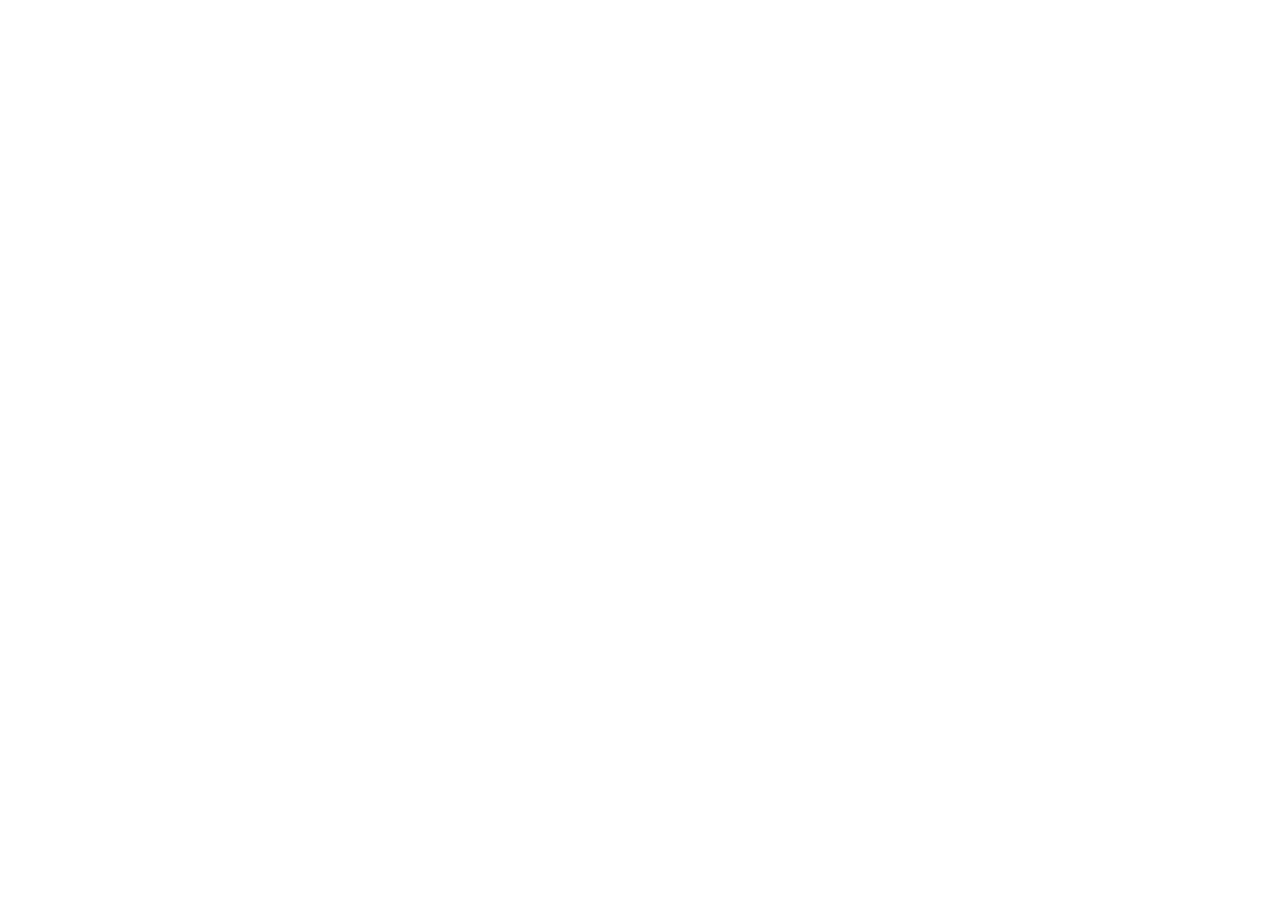
==== index.html @ 089d3513 "Updates" ====
<!doctype html>
<html lang="en">
  <head>
    <meta charset="UTF-8" />
    <link rel="icon" type="image/svg+xml" href="/vite.svg" />
    <meta name="viewport" content="width=device-width, initial-scale=1.0" />
    <title>static-site</title>
    <script type="module" crossorigin src="./js/index.js"></script>
    <link rel="stylesheet" crossorigin href="./css/index.css">
  </head>
  <body>
    <div id="root"></div>
  </body>
</html>
---- css/index.css ----
@layer properties{@supports (((-webkit-hyphens:none)) and (not (margin-trim:inline))) or ((-moz-orient:inline) and (not (color:rgb(from red r g b)))){*,:before,:after,::backdrop{--tw-rotate-x:initial;--tw-rotate-y:initial;--tw-rotate-z:initial;--tw-skew-x:initial;--tw-skew-y:initial;--tw-space-y-reverse:0;--tw-space-x-reverse:0;--tw-border-style:solid;--tw-gradient-position:initial;--tw-gradient-from:#0000;--tw-gradient-via:#0000;--tw-gradient-to:#0000;--tw-gradient-stops:initial;--tw-gradient-via-stops:initial;--tw-gradient-from-position:0%;--tw-gradient-via-position:50%;--tw-gradient-to-position:100%;--tw-leading:initial;--tw-font-weight:initial;--tw-tracking:initial;--tw-shadow:0 0 #0000;--tw-shadow-color:initial;--tw-shadow-alpha:100%;--tw-inset-shadow:0 0 #0000;--tw-inset-shadow-color:initial;--tw-inset-shadow-alpha:100%;--tw-ring-color:initial;--tw-ring-shadow:0 0 #0000;--tw-inset-ring-color:initial;--tw-inset-ring-shadow:0 0 #0000;--tw-ring-inset:initial;--tw-ring-offset-width:0px;--tw-ring-offset-color:#fff;--tw-ring-offset-shadow:0 0 #0000;--tw-backdrop-blur:initial;--tw-backdrop-brightness:initial;--tw-backdrop-contrast:initial;--tw-backdrop-grayscale:initial;--tw-backdrop-hue-rotate:initial;--tw-backdrop-invert:initial;--tw-backdrop-opacity:initial;--tw-backdrop-saturate:initial;--tw-backdrop-sepia:initial;--tw-duration:initial;--tw-ease:initial;--tw-scale-x:1;--tw-scale-y:1;--tw-scale-z:1;--tw-translate-x:0;--tw-translate-y:0;--tw-translate-z:0}}}@layer theme{:root,:host{--font-sans:ui-sans-serif,system-ui,sans-serif,"Apple Color Emoji","Segoe UI Emoji","Segoe UI Symbol","Noto Color Emoji";--font-mono:ui-monospace,SFMono-Regular,Menlo,Monaco,Consolas,"Liberation Mono","Courier New",monospace;--color-blue-50:oklch(97% .014 254.604);--color-blue-100:oklch(93.2% .032 255.585);--color-blue-400:oklch(70.7% .165 254.624);--color-blue-500:oklch(62.3% .214 259.815);--color-blue-600:oklch(54.6% .245 262.881);--color-blue-700:oklch(48.8% .243 264.376);--color-blue-900:oklch(37.9% .146 265.522);--color-indigo-600:oklch(51.1% .262 276.966);--color-gray-50:oklch(98.5% .002 247.839);--color-gray-100:oklch(96.7% .003 264.542);--color-gray-200:oklch(92.8% .006 264.531);--color-gray-300:oklch(87.2% .01 258.338);--color-gray-400:oklch(70.7% .022 261.325);--color-gray-500:oklch(55.1% .027 264.364);--color-gray-600:oklch(44.6% .03 256.802);--color-gray-700:oklch(37.3% .034 259.733);--color-gray-800:oklch(27.8% .033 256.848);--color-gray-900:oklch(21% .034 264.665);--color-gray-950:oklch(13% .028 261.692);--color-black:#000;--color-white:#fff;--spacing:.25rem;--container-2xl:42rem;--container-3xl:48rem;--container-7xl:80rem;--text-xs:.75rem;--text-xs--line-height:calc(1/.75);--text-sm:.875rem;--text-sm--line-height:calc(1.25/.875);--text-base:1rem;--text-base--line-height: 1.5 ;--text-lg:1.125rem;--text-lg--line-height:calc(1.75/1.125);--text-xl:1.25rem;--text-xl--line-height:calc(1.75/1.25);--text-2xl:1.5rem;--text-2xl--line-height:calc(2/1.5);--text-3xl:1.875rem;--text-3xl--line-height: 1.2 ;--text-4xl:2.25rem;--text-4xl--line-height:calc(2.5/2.25);--text-5xl:3rem;--text-5xl--line-height:1;--text-6xl:3.75rem;--text-6xl--line-height:1;--font-weight-medium:500;--font-weight-semibold:600;--font-weight-bold:700;--font-weight-extrabold:800;--tracking-tight:-.025em;--tracking-wider:.05em;--tracking-widest:.1em;--leading-relaxed:1.625;--radius-md:.375rem;--radius-lg:.5rem;--radius-xl:.75rem;--radius-2xl:1rem;--ease-in-out:cubic-bezier(.4,0,.2,1);--blur-md:12px;--default-transition-duration:.15s;--default-transition-timing-function:cubic-bezier(.4,0,.2,1);--default-font-family:var(--font-sans);--default-mono-font-family:var(--font-mono)}}@layer base{*,:after,:before,::backdrop{box-sizing:border-box;border:0 solid;margin:0;padding:0}::file-selector-button{box-sizing:border-box;border:0 solid;margin:0;padding:0}html,:host{-webkit-text-size-adjust:100%;tab-size:4;line-height:1.5;font-family:var(--default-font-family,ui-sans-serif,system-ui,sans-serif,"Apple Color Emoji","Segoe UI Emoji","Segoe UI Symbol","Noto Color Emoji");font-feature-settings:var(--default-font-feature-settings,normal);font-variation-settings:var(--default-font-variation-settings,normal);-webkit-tap-highlight-color:transparent}hr{height:0;color:inherit;border-top-width:1px}abbr:where([title]){-webkit-text-decoration:underline dotted;text-decoration:underline dotted}h1,h2,h3,h4,h5,h6{font-size:inherit;font-weight:inherit}a{color:inherit;-webkit-text-decoration:inherit;text-decoration:inherit}b,strong{font-weight:bolder}code,kbd,samp,pre{font-family:var(--default-mono-font-family,ui-monospace,SFMono-Regular,Menlo,Monaco,Consolas,"Liberation Mono","Courier New",monospace);font-feature-settings:var(--default-mono-font-feature-settings,normal);font-variation-settings:var(--default-mono-font-variation-settings,normal);font-size:1em}small{font-size:80%}sub,sup{vertical-align:baseline;font-size:75%;line-height:0;position:relative}sub{bottom:-.25em}sup{top:-.5em}table{text-indent:0;border-color:inherit;border-collapse:collapse}:-moz-focusring{outline:auto}progress{vertical-align:baseline}summary{display:list-item}ol,ul,menu{list-style:none}img,svg,video,canvas,audio,iframe,embed,object{vertical-align:middle;display:block}img,video{max-width:100%;height:auto}button,input,select,optgroup,textarea{font:inherit;font-feature-settings:inherit;font-variation-settings:inherit;letter-spacing:inherit;color:inherit;opacity:1;background-color:#0000;border-radius:0}::file-selector-button{font:inherit;font-feature-settings:inherit;font-variation-settings:inherit;letter-spacing:inherit;color:inherit;opacity:1;background-color:#0000;border-radius:0}:where(select:is([multiple],[size])) optgroup{font-weight:bolder}:where(select:is([multiple],[size])) optgroup option{padding-inline-start:20px}::file-selector-button{margin-inline-end:4px}::placeholder{opacity:1}@supports (not ((-webkit-appearance:-apple-pay-button))) or (contain-intrinsic-size:1px){::placeholder{color:currentColor}@supports (color:color-mix(in lab,red,red)){::placeholder{color:color-mix(in oklab,currentcolor 50%,transparent)}}}textarea{resize:vertical}::-webkit-search-decoration{-webkit-appearance:none}::-webkit-date-and-time-value{min-height:1lh;text-align:inherit}::-webkit-datetime-edit{display:inline-flex}::-webkit-datetime-edit-fields-wrapper{padding:0}::-webkit-datetime-edit{padding-block:0}::-webkit-datetime-edit-year-field{padding-block:0}::-webkit-datetime-edit-month-field{padding-block:0}::-webkit-datetime-edit-day-field{padding-block:0}::-webkit-datetime-edit-hour-field{padding-block:0}::-webkit-datetime-edit-minute-field{padding-block:0}::-webkit-datetime-edit-second-field{padding-block:0}::-webkit-datetime-edit-millisecond-field{padding-block:0}::-webkit-datetime-edit-meridiem-field{padding-block:0}::-webkit-calendar-picker-indicator{line-height:1}:-moz-ui-invalid{box-shadow:none}button,input:where([type=button],[type=reset],[type=submit]){appearance:button}::file-selector-button{appearance:button}::-webkit-inner-spin-button{height:auto}::-webkit-outer-spin-button{height:auto}[hidden]:where(:not([hidden=until-found])){display:none!important}html{transition:background-color .3s,color .3s}body{background-color:var(--color-gray-50);color:var(--color-gray-900)}body:where(.dark,.dark *){background-color:var(--color-gray-900);color:var(--color-gray-100)}}@layer components;@layer utilities{.visible{visibility:visible}.absolute{position:absolute}.fixed{position:fixed}.relative{position:relative}.inset-0{inset:calc(var(--spacing)*0)}.top-2\.5{top:calc(var(--spacing)*2.5)}.right-0{right:calc(var(--spacing)*0)}.bottom-0{bottom:calc(var(--spacing)*0)}.left-0{left:calc(var(--spacing)*0)}.left-3{left:calc(var(--spacing)*3)}.z-40{z-index:40}.z-50{z-index:50}.col-span-1{grid-column:span 1/span 1}.container{width:100%}@media(min-width:40rem){.container{max-width:40rem}}@media(min-width:48rem){.container{max-width:48rem}}@media(min-width:64rem){.container{max-width:64rem}}@media(min-width:80rem){.container{max-width:80rem}}@media(min-width:96rem){.container{max-width:96rem}}.mx-auto{margin-inline:auto}.mt-1{margin-top:calc(var(--spacing)*1)}.mt-2{margin-top:calc(var(--spacing)*2)}.mt-4{margin-top:calc(var(--spacing)*4)}.mt-5{margin-top:calc(var(--spacing)*5)}.mt-8{margin-top:calc(var(--spacing)*8)}.mb-2{margin-bottom:calc(var(--spacing)*2)}.mb-3{margin-bottom:calc(var(--spacing)*3)}.mb-4{margin-bottom:calc(var(--spacing)*4)}.mb-6{margin-bottom:calc(var(--spacing)*6)}.mb-8{margin-bottom:calc(var(--spacing)*8)}.mb-16{margin-bottom:calc(var(--spacing)*16)}.block{display:block}.flex{display:flex}.grid{display:grid}.hidden{display:none}.h-0\.5{height:calc(var(--spacing)*.5)}.h-8{height:calc(var(--spacing)*8)}.h-12{height:calc(var(--spacing)*12)}.h-16{height:calc(var(--spacing)*16)}.h-56{height:calc(var(--spacing)*56)}.h-full{height:100%}.min-h-screen{min-height:100vh}.w-8{width:calc(var(--spacing)*8)}.w-12{width:calc(var(--spacing)*12)}.w-16{width:calc(var(--spacing)*16)}.w-40{width:calc(var(--spacing)*40)}.w-full{width:100%}.max-w-2xl{max-width:var(--container-2xl)}.max-w-3xl{max-width:var(--container-3xl)}.max-w-7xl{max-width:var(--container-7xl)}.flex-shrink-0{flex-shrink:0}.flex-grow{flex-grow:1}.origin-top-right{transform-origin:100% 0}.transform{transform:var(--tw-rotate-x,)var(--tw-rotate-y,)var(--tw-rotate-z,)var(--tw-skew-x,)var(--tw-skew-y,)}.cursor-pointer{cursor:pointer}.grid-cols-1{grid-template-columns:repeat(1,minmax(0,1fr))}.flex-col{flex-direction:column}.items-center{align-items:center}.items-end{align-items:flex-end}.items-start{align-items:flex-start}.justify-between{justify-content:space-between}.justify-center{justify-content:center}.gap-2{gap:calc(var(--spacing)*2)}.gap-3{gap:calc(var(--spacing)*3)}.gap-4{gap:calc(var(--spacing)*4)}.gap-8{gap:calc(var(--spacing)*8)}:where(.space-y-1>:not(:last-child)){--tw-space-y-reverse:0;margin-block-start:calc(calc(var(--spacing)*1)*var(--tw-space-y-reverse));margin-block-end:calc(calc(var(--spacing)*1)*calc(1 - var(--tw-space-y-reverse)))}:where(.space-y-3>:not(:last-child)){--tw-space-y-reverse:0;margin-block-start:calc(calc(var(--spacing)*3)*var(--tw-space-y-reverse));margin-block-end:calc(calc(var(--spacing)*3)*calc(1 - var(--tw-space-y-reverse)))}:where(.space-y-6>:not(:last-child)){--tw-space-y-reverse:0;margin-block-start:calc(calc(var(--spacing)*6)*var(--tw-space-y-reverse));margin-block-end:calc(calc(var(--spacing)*6)*calc(1 - var(--tw-space-y-reverse)))}:where(.space-x-1>:not(:last-child)){--tw-space-x-reverse:0;margin-inline-start:calc(calc(var(--spacing)*1)*var(--tw-space-x-reverse));margin-inline-end:calc(calc(var(--spacing)*1)*calc(1 - var(--tw-space-x-reverse)))}:where(.space-x-4>:not(:last-child)){--tw-space-x-reverse:0;margin-inline-start:calc(calc(var(--spacing)*4)*var(--tw-space-x-reverse));margin-inline-end:calc(calc(var(--spacing)*4)*calc(1 - var(--tw-space-x-reverse)))}:where(.space-x-6>:not(:last-child)){--tw-space-x-reverse:0;margin-inline-start:calc(calc(var(--spacing)*6)*var(--tw-space-x-reverse));margin-inline-end:calc(calc(var(--spacing)*6)*calc(1 - var(--tw-space-x-reverse)))}.overflow-hidden{overflow:hidden}.rounded-2xl{border-radius:var(--radius-2xl)}.rounded-full{border-radius:3.40282e38px}.rounded-lg{border-radius:var(--radius-lg)}.rounded-md{border-radius:var(--radius-md)}.rounded-xl{border-radius:var(--radius-xl)}.border{border-style:var(--tw-border-style);border-width:1px}.border-t{border-top-style:var(--tw-border-style);border-top-width:1px}.border-b{border-bottom-style:var(--tw-border-style);border-bottom-width:1px}.border-gray-100{border-color:var(--color-gray-100)}.border-gray-200{border-color:var(--color-gray-200)}.border-gray-300{border-color:var(--color-gray-300)}.border-transparent{border-color:#0000}.bg-blue-50{background-color:var(--color-blue-50)}.bg-blue-100{background-color:var(--color-blue-100)}.bg-blue-600{background-color:var(--color-blue-600)}.bg-gray-50{background-color:var(--color-gray-50)}.bg-gray-100{background-color:var(--color-gray-100)}.bg-gray-200{background-color:var(--color-gray-200)}.bg-white{background-color:var(--color-white)}.bg-white\/80{background-color:#fffc}@supports (color:color-mix(in lab,red,red)){.bg-white\/80{background-color:color-mix(in oklab,var(--color-white)80%,transparent)}}.bg-gradient-to-br{--tw-gradient-position:to bottom right in oklab;background-image:linear-gradient(var(--tw-gradient-stops))}.bg-gradient-to-t{--tw-gradient-position:to top in oklab;background-image:linear-gradient(var(--tw-gradient-stops))}.from-black\/60{--tw-gradient-from:#0009}@supports (color:color-mix(in lab,red,red)){.from-black\/60{--tw-gradient-from:color-mix(in oklab,var(--color-black)60%,transparent)}}.from-black\/60{--tw-gradient-stops:var(--tw-gradient-via-stops,var(--tw-gradient-position),var(--tw-gradient-from)var(--tw-gradient-from-position),var(--tw-gradient-to)var(--tw-gradient-to-position))}.from-blue-600{--tw-gradient-from:var(--color-blue-600);--tw-gradient-stops:var(--tw-gradient-via-stops,var(--tw-gradient-position),var(--tw-gradient-from)var(--tw-gradient-from-position),var(--tw-gradient-to)var(--tw-gradient-to-position))}.to-indigo-600{--tw-gradient-to:var(--color-indigo-600);--tw-gradient-stops:var(--tw-gradient-via-stops,var(--tw-gradient-position),var(--tw-gradient-from)var(--tw-gradient-from-position),var(--tw-gradient-to)var(--tw-gradient-to-position))}.to-transparent{--tw-gradient-to:transparent;--tw-gradient-stops:var(--tw-gradient-via-stops,var(--tw-gradient-position),var(--tw-gradient-from)var(--tw-gradient-from-position),var(--tw-gradient-to)var(--tw-gradient-to-position))}.object-cover{object-fit:cover}.p-2{padding:calc(var(--spacing)*2)}.p-3{padding:calc(var(--spacing)*3)}.p-6{padding:calc(var(--spacing)*6)}.p-8{padding:calc(var(--spacing)*8)}.px-2{padding-inline:calc(var(--spacing)*2)}.px-3{padding-inline:calc(var(--spacing)*3)}.px-4{padding-inline:calc(var(--spacing)*4)}.px-8{padding-inline:calc(var(--spacing)*8)}.py-1{padding-block:calc(var(--spacing)*1)}.py-1\.5{padding-block:calc(var(--spacing)*1.5)}.py-2{padding-block:calc(var(--spacing)*2)}.py-2\.5{padding-block:calc(var(--spacing)*2.5)}.py-3{padding-block:calc(var(--spacing)*3)}.py-6{padding-block:calc(var(--spacing)*6)}.py-8{padding-block:calc(var(--spacing)*8)}.py-12{padding-block:calc(var(--spacing)*12)}.py-20{padding-block:calc(var(--spacing)*20)}.py-24{padding-block:calc(var(--spacing)*24)}.pt-2{padding-top:calc(var(--spacing)*2)}.pt-4{padding-top:calc(var(--spacing)*4)}.pt-8{padding-top:calc(var(--spacing)*8)}.pt-16{padding-top:calc(var(--spacing)*16)}.pr-4{padding-right:calc(var(--spacing)*4)}.pb-4{padding-bottom:calc(var(--spacing)*4)}.pl-9{padding-left:calc(var(--spacing)*9)}.pl-10{padding-left:calc(var(--spacing)*10)}.text-center{text-align:center}.font-sans{font-family:var(--font-sans)}.text-2xl{font-size:var(--text-2xl);line-height:var(--tw-leading,var(--text-2xl--line-height))}.text-3xl{font-size:var(--text-3xl);line-height:var(--tw-leading,var(--text-3xl--line-height))}.text-4xl{font-size:var(--text-4xl);line-height:var(--tw-leading,var(--text-4xl--line-height))}.text-base{font-size:var(--text-base);line-height:var(--tw-leading,var(--text-base--line-height))}.text-lg{font-size:var(--text-lg);line-height:var(--tw-leading,var(--text-lg--line-height))}.text-sm{font-size:var(--text-sm);line-height:var(--tw-leading,var(--text-sm--line-height))}.text-xl{font-size:var(--text-xl);line-height:var(--tw-leading,var(--text-xl--line-height))}.text-xs{font-size:var(--text-xs);line-height:var(--tw-leading,var(--text-xs--line-height))}.leading-relaxed{--tw-leading:var(--leading-relaxed);line-height:var(--leading-relaxed)}.font-bold{--tw-font-weight:var(--font-weight-bold);font-weight:var(--font-weight-bold)}.font-extrabold{--tw-font-weight:var(--font-weight-extrabold);font-weight:var(--font-weight-extrabold)}.font-medium{--tw-font-weight:var(--font-weight-medium);font-weight:var(--font-weight-medium)}.font-semibold{--tw-font-weight:var(--font-weight-semibold);font-weight:var(--font-weight-semibold)}.tracking-tight{--tw-tracking:var(--tracking-tight);letter-spacing:var(--tracking-tight)}.tracking-wider{--tw-tracking:var(--tracking-wider);letter-spacing:var(--tracking-wider)}.tracking-widest{--tw-tracking:var(--tracking-widest);letter-spacing:var(--tracking-widest)}.text-blue-100{color:var(--color-blue-100)}.text-blue-600{color:var(--color-blue-600)}.text-gray-400{color:var(--color-gray-400)}.text-gray-500{color:var(--color-gray-500)}.text-gray-600{color:var(--color-gray-600)}.text-gray-700{color:var(--color-gray-700)}.text-gray-800{color:var(--color-gray-800)}.text-gray-900{color:var(--color-gray-900)}.text-white{color:var(--color-white)}.uppercase{text-transform:uppercase}.placeholder-gray-500::placeholder{color:var(--color-gray-500)}.opacity-0{opacity:0}.shadow-lg{--tw-shadow:0 10px 15px -3px var(--tw-shadow-color,#0000001a),0 4px 6px -4px var(--tw-shadow-color,#0000001a);box-shadow:var(--tw-inset-shadow),var(--tw-inset-ring-shadow),var(--tw-ring-offset-shadow),var(--tw-ring-shadow),var(--tw-shadow)}.shadow-md{--tw-shadow:0 4px 6px -1px var(--tw-shadow-color,#0000001a),0 2px 4px -2px var(--tw-shadow-color,#0000001a);box-shadow:var(--tw-inset-shadow),var(--tw-inset-ring-shadow),var(--tw-ring-offset-shadow),var(--tw-ring-shadow),var(--tw-shadow)}.shadow-sm{--tw-shadow:0 1px 3px 0 var(--tw-shadow-color,#0000001a),0 1px 2px -1px var(--tw-shadow-color,#0000001a);box-shadow:var(--tw-inset-shadow),var(--tw-inset-ring-shadow),var(--tw-ring-offset-shadow),var(--tw-ring-shadow),var(--tw-shadow)}.shadow-xl{--tw-shadow:0 20px 25px -5px var(--tw-shadow-color,#0000001a),0 8px 10px -6px var(--tw-shadow-color,#0000001a);box-shadow:var(--tw-inset-shadow),var(--tw-inset-ring-shadow),var(--tw-ring-offset-shadow),var(--tw-ring-shadow),var(--tw-shadow)}.shadow-blue-500\/30{--tw-shadow-color:#3080ff4d}@supports (color:color-mix(in lab,red,red)){.shadow-blue-500\/30{--tw-shadow-color:color-mix(in oklab,color-mix(in oklab,var(--color-blue-500)30%,transparent)var(--tw-shadow-alpha),transparent)}}.ring-blue-500{--tw-ring-color:var(--color-blue-500)}.ring-offset-2{--tw-ring-offset-width:2px;--tw-ring-offset-shadow:var(--tw-ring-inset,)0 0 0 var(--tw-ring-offset-width)var(--tw-ring-offset-color)}.backdrop-blur-md{--tw-backdrop-blur:blur(var(--blur-md));-webkit-backdrop-filter:var(--tw-backdrop-blur,)var(--tw-backdrop-brightness,)var(--tw-backdrop-contrast,)var(--tw-backdrop-grayscale,)var(--tw-backdrop-hue-rotate,)var(--tw-backdrop-invert,)var(--tw-backdrop-opacity,)var(--tw-backdrop-saturate,)var(--tw-backdrop-sepia,);backdrop-filter:var(--tw-backdrop-blur,)var(--tw-backdrop-brightness,)var(--tw-backdrop-contrast,)var(--tw-backdrop-grayscale,)var(--tw-backdrop-hue-rotate,)var(--tw-backdrop-invert,)var(--tw-backdrop-opacity,)var(--tw-backdrop-saturate,)var(--tw-backdrop-sepia,)}.transition{transition-property:color,background-color,border-color,outline-color,text-decoration-color,fill,stroke,--tw-gradient-from,--tw-gradient-via,--tw-gradient-to,opacity,box-shadow,transform,translate,scale,rotate,filter,-webkit-backdrop-filter,backdrop-filter,display,content-visibility,overlay,pointer-events;transition-timing-function:var(--tw-ease,var(--default-transition-timing-function));transition-duration:var(--tw-duration,var(--default-transition-duration))}.transition-all{transition-property:all;transition-timing-function:var(--tw-ease,var(--default-transition-timing-function));transition-duration:var(--tw-duration,var(--default-transition-duration))}.transition-colors{transition-property:color,background-color,border-color,outline-color,text-decoration-color,fill,stroke,--tw-gradient-from,--tw-gradient-via,--tw-gradient-to;transition-timing-function:var(--tw-ease,var(--default-transition-timing-function));transition-duration:var(--tw-duration,var(--default-transition-duration))}.transition-opacity{transition-property:opacity;transition-timing-function:var(--tw-ease,var(--default-transition-timing-function));transition-duration:var(--tw-duration,var(--default-transition-duration))}.transition-transform{transition-property:transform,translate,scale,rotate;transition-timing-function:var(--tw-ease,var(--default-transition-timing-function));transition-duration:var(--tw-duration,var(--default-transition-duration))}.duration-300{--tw-duration:.3s;transition-duration:.3s}.duration-700{--tw-duration:.7s;transition-duration:.7s}.ease-in-out{--tw-ease:var(--ease-in-out);transition-timing-function:var(--ease-in-out)}.outline-none{--tw-outline-style:none;outline-style:none}.group-focus-within\:text-blue-500:is(:where(.group):focus-within *){color:var(--color-blue-500)}@media(hover:hover){.group-hover\:scale-110:is(:where(.group):hover *){--tw-scale-x:110%;--tw-scale-y:110%;--tw-scale-z:110%;scale:var(--tw-scale-x)var(--tw-scale-y)}.group-hover\:text-blue-600:is(:where(.group):hover *){color:var(--color-blue-600)}.group-hover\:opacity-100:is(:where(.group):hover *){opacity:1}.group-hover\:shadow-blue-500\/20:is(:where(.group):hover *){--tw-shadow-color:#3080ff33}@supports (color:color-mix(in lab,red,red)){.group-hover\:shadow-blue-500\/20:is(:where(.group):hover *){--tw-shadow-color:color-mix(in oklab,color-mix(in oklab,var(--color-blue-500)20%,transparent)var(--tw-shadow-alpha),transparent)}}.hover\:-translate-y-1:hover{--tw-translate-y:calc(var(--spacing)*-1);translate:var(--tw-translate-x)var(--tw-translate-y)}.hover\:bg-blue-700:hover{background-color:var(--color-blue-700)}.hover\:bg-gray-50:hover{background-color:var(--color-gray-50)}.hover\:bg-gray-100:hover{background-color:var(--color-gray-100)}.hover\:text-blue-600:hover{color:var(--color-blue-600)}.hover\:shadow-2xl:hover{--tw-shadow:0 25px 50px -12px var(--tw-shadow-color,#00000040);box-shadow:var(--tw-inset-shadow),var(--tw-inset-ring-shadow),var(--tw-ring-offset-shadow),var(--tw-ring-shadow),var(--tw-shadow)}.hover\:shadow-md:hover{--tw-shadow:0 4px 6px -1px var(--tw-shadow-color,#0000001a),0 2px 4px -2px var(--tw-shadow-color,#0000001a);box-shadow:var(--tw-inset-shadow),var(--tw-inset-ring-shadow),var(--tw-ring-offset-shadow),var(--tw-ring-shadow),var(--tw-shadow)}.hover\:shadow-xl:hover{--tw-shadow:0 20px 25px -5px var(--tw-shadow-color,#0000001a),0 8px 10px -6px var(--tw-shadow-color,#0000001a);box-shadow:var(--tw-inset-shadow),var(--tw-inset-ring-shadow),var(--tw-ring-offset-shadow),var(--tw-ring-shadow),var(--tw-shadow)}.hover\:shadow-blue-500\/10:hover{--tw-shadow-color:#3080ff1a}@supports (color:color-mix(in lab,red,red)){.hover\:shadow-blue-500\/10:hover{--tw-shadow-color:color-mix(in oklab,color-mix(in oklab,var(--color-blue-500)10%,transparent)var(--tw-shadow-alpha),transparent)}}}.focus\:w-60:focus{width:calc(var(--spacing)*60)}.focus\:border-blue-500:focus{border-color:var(--color-blue-500)}.focus\:border-blue-500\/50:focus{border-color:#3080ff80}@supports (color:color-mix(in lab,red,red)){.focus\:border-blue-500\/50:focus{border-color:color-mix(in oklab,var(--color-blue-500)50%,transparent)}}.focus\:ring-2:focus{--tw-ring-shadow:var(--tw-ring-inset,)0 0 0 calc(2px + var(--tw-ring-offset-width))var(--tw-ring-color,currentcolor);box-shadow:var(--tw-inset-shadow),var(--tw-inset-ring-shadow),var(--tw-ring-offset-shadow),var(--tw-ring-shadow),var(--tw-shadow)}.focus\:ring-blue-500:focus{--tw-ring-color:var(--color-blue-500)}.focus\:ring-offset-2:focus{--tw-ring-offset-width:2px;--tw-ring-offset-shadow:var(--tw-ring-inset,)0 0 0 var(--tw-ring-offset-width)var(--tw-ring-offset-color)}.focus\:outline-none:focus{--tw-outline-style:none;outline-style:none}@media(min-width:40rem){.sm\:px-6{padding-inline:calc(var(--spacing)*6)}.sm\:text-5xl{font-size:var(--text-5xl);line-height:var(--tw-leading,var(--text-5xl--line-height))}.sm\:text-sm{font-size:var(--text-sm);line-height:var(--tw-leading,var(--text-sm--line-height))}.sm\:tracking-tight{--tw-tracking:var(--tracking-tight);letter-spacing:var(--tracking-tight)}}@media(min-width:48rem){.md\:col-span-1{grid-column:span 1/span 1}.md\:mt-0{margin-top:calc(var(--spacing)*0)}.md\:block{display:block}.md\:flex{display:flex}.md\:hidden{display:none}.md\:grid-cols-2{grid-template-columns:repeat(2,minmax(0,1fr))}.md\:grid-cols-3{grid-template-columns:repeat(3,minmax(0,1fr))}.md\:grid-cols-4{grid-template-columns:repeat(4,minmax(0,1fr))}.md\:flex-row{flex-direction:row}.md\:py-4{padding-block:calc(var(--spacing)*4)}.md\:text-left{text-align:left}.md\:text-4xl{font-size:var(--text-4xl);line-height:var(--tw-leading,var(--text-4xl--line-height))}.md\:text-5xl{font-size:var(--text-5xl);line-height:var(--tw-leading,var(--text-5xl--line-height))}.md\:text-lg{font-size:var(--text-lg);line-height:var(--tw-leading,var(--text-lg--line-height))}}@media(min-width:64rem){.lg\:grid-cols-3{grid-template-columns:repeat(3,minmax(0,1fr))}.lg\:px-8{padding-inline:calc(var(--spacing)*8)}.lg\:text-6xl{font-size:var(--text-6xl);line-height:var(--tw-leading,var(--text-6xl--line-height))}}.dark\:border-gray-700:where(.dark,.dark *){border-color:var(--color-gray-700)}.dark\:border-gray-800:where(.dark,.dark *){border-color:var(--color-gray-800)}.dark\:bg-blue-400:where(.dark,.dark *){background-color:var(--color-blue-400)}.dark\:bg-blue-900\/10:where(.dark,.dark *){background-color:#1c398e1a}@supports (color:color-mix(in lab,red,red)){.dark\:bg-blue-900\/10:where(.dark,.dark *){background-color:color-mix(in oklab,var(--color-blue-900)10%,transparent)}}.dark\:bg-blue-900\/20:where(.dark,.dark *){background-color:#1c398e33}@supports (color:color-mix(in lab,red,red)){.dark\:bg-blue-900\/20:where(.dark,.dark *){background-color:color-mix(in oklab,var(--color-blue-900)20%,transparent)}}.dark\:bg-blue-900\/30:where(.dark,.dark *){background-color:#1c398e4d}@supports (color:color-mix(in lab,red,red)){.dark\:bg-blue-900\/30:where(.dark,.dark *){background-color:color-mix(in oklab,var(--color-blue-900)30%,transparent)}}.dark\:bg-gray-800:where(.dark,.dark *){background-color:var(--color-gray-800)}.dark\:bg-gray-900:where(.dark,.dark *){background-color:var(--color-gray-900)}.dark\:bg-gray-900\/80:where(.dark,.dark *){background-color:#101828cc}@supports (color:color-mix(in lab,red,red)){.dark\:bg-gray-900\/80:where(.dark,.dark *){background-color:color-mix(in oklab,var(--color-gray-900)80%,transparent)}}.dark\:bg-gray-950:where(.dark,.dark *){background-color:var(--color-gray-950)}.dark\:text-blue-400:where(.dark,.dark *){color:var(--color-blue-400)}.dark\:text-gray-200:where(.dark,.dark *){color:var(--color-gray-200)}.dark\:text-gray-300:where(.dark,.dark *){color:var(--color-gray-300)}.dark\:text-gray-400:where(.dark,.dark *){color:var(--color-gray-400)}.dark\:text-white:where(.dark,.dark *){color:var(--color-white)}@media(hover:hover){.dark\:group-hover\:text-blue-400:where(.dark,.dark *):is(:where(.group):hover *){color:var(--color-blue-400)}.dark\:hover\:bg-gray-700:where(.dark,.dark *):hover{background-color:var(--color-gray-700)}.dark\:hover\:bg-gray-800:where(.dark,.dark *):hover{background-color:var(--color-gray-800)}.dark\:hover\:text-blue-400:where(.dark,.dark *):hover{color:var(--color-blue-400)}}}::-webkit-scrollbar{width:8px}::-webkit-scrollbar-track{background-color:#0000}::-webkit-scrollbar-thumb{background-color:var(--color-gray-300);border-radius:3.40282e38px}::-webkit-scrollbar-thumb:hover{background-color:var(--color-gray-400)}@property --tw-rotate-x{syntax:"*";inherits:false}@property --tw-rotate-y{syntax:"*";inherits:false}@property --tw-rotate-z{syntax:"*";inherits:false}@property --tw-skew-x{syntax:"*";inherits:false}@property --tw-skew-y{syntax:"*";inherits:false}@property --tw-space-y-reverse{syntax:"*";inherits:false;initial-value:0}@property --tw-space-x-reverse{syntax:"*";inherits:false;initial-value:0}@property --tw-border-style{syntax:"*";inherits:false;initial-value:solid}@property --tw-gradient-position{syntax:"*";inherits:false}@property --tw-gradient-from{syntax:"<color>";inherits:false;initial-value:#0000}@property --tw-gradient-via{syntax:"<color>";inherits:false;initial-value:#0000}@property --tw-gradient-to{syntax:"<color>";inherits:false;initial-value:#0000}@property --tw-gradient-stops{syntax:"*";inherits:false}@property --tw-gradient-via-stops{syntax:"*";inherits:false}@property --tw-gradient-from-position{syntax:"<length-percentage>";inherits:false;initial-value:0%}@property --tw-gradient-via-position{syntax:"<length-percentage>";inherits:false;initial-value:50%}@property --tw-gradient-to-position{syntax:"<length-percentage>";inherits:false;initial-value:100%}@property --tw-leading{syntax:"*";inherits:false}@property --tw-font-weight{syntax:"*";inherits:false}@property --tw-tracking{syntax:"*";inherits:false}@property --tw-shadow{syntax:"*";inherits:false;initial-value:0 0 #0000}@property --tw-shadow-color{syntax:"*";inherits:false}@property --tw-shadow-alpha{syntax:"<percentage>";inherits:false;initial-value:100%}@property --tw-inset-shadow{syntax:"*";inherits:false;initial-value:0 0 #0000}@property --tw-inset-shadow-color{syntax:"*";inherits:false}@property --tw-inset-shadow-alpha{syntax:"<percentage>";inherits:false;initial-value:100%}@property --tw-ring-color{syntax:"*";inherits:false}@property --tw-ring-shadow{syntax:"*";inherits:false;initial-value:0 0 #0000}@property --tw-inset-ring-color{syntax:"*";inherits:false}@property --tw-inset-ring-shadow{syntax:"*";inherits:false;initial-value:0 0 #0000}@property --tw-ring-inset{syntax:"*";inherits:false}@property --tw-ring-offset-width{syntax:"<length>";inherits:false;initial-value:0}@property --tw-ring-offset-color{syntax:"*";inherits:false;initial-value:#fff}@property --tw-ring-offset-shadow{syntax:"*";inherits:false;initial-value:0 0 #0000}@property --tw-backdrop-blur{syntax:"*";inherits:false}@property --tw-backdrop-brightness{syntax:"*";inherits:false}@property --tw-backdrop-contrast{syntax:"*";inherits:false}@property --tw-backdrop-grayscale{syntax:"*";inherits:false}@property --tw-backdrop-hue-rotate{syntax:"*";inherits:false}@property --tw-backdrop-invert{syntax:"*";inherits:false}@property --tw-backdrop-opacity{syntax:"*";inherits:false}@property --tw-backdrop-saturate{syntax:"*";inherits:false}@property --tw-backdrop-sepia{syntax:"*";inherits:false}@property --tw-duration{syntax:"*";inherits:false}@property --tw-ease{syntax:"*";inherits:false}@property --tw-scale-x{syntax:"*";inherits:false;initial-value:1}@property --tw-scale-y{syntax:"*";inherits:false;initial-value:1}@property --tw-scale-z{syntax:"*";inherits:false;initial-value:1}@property --tw-translate-x{syntax:"*";inherits:false;initial-value:0}@property --tw-translate-y{syntax:"*";inherits:false;initial-value:0}@property --tw-translate-z{syntax:"*";inherits:false;initial-value:0}
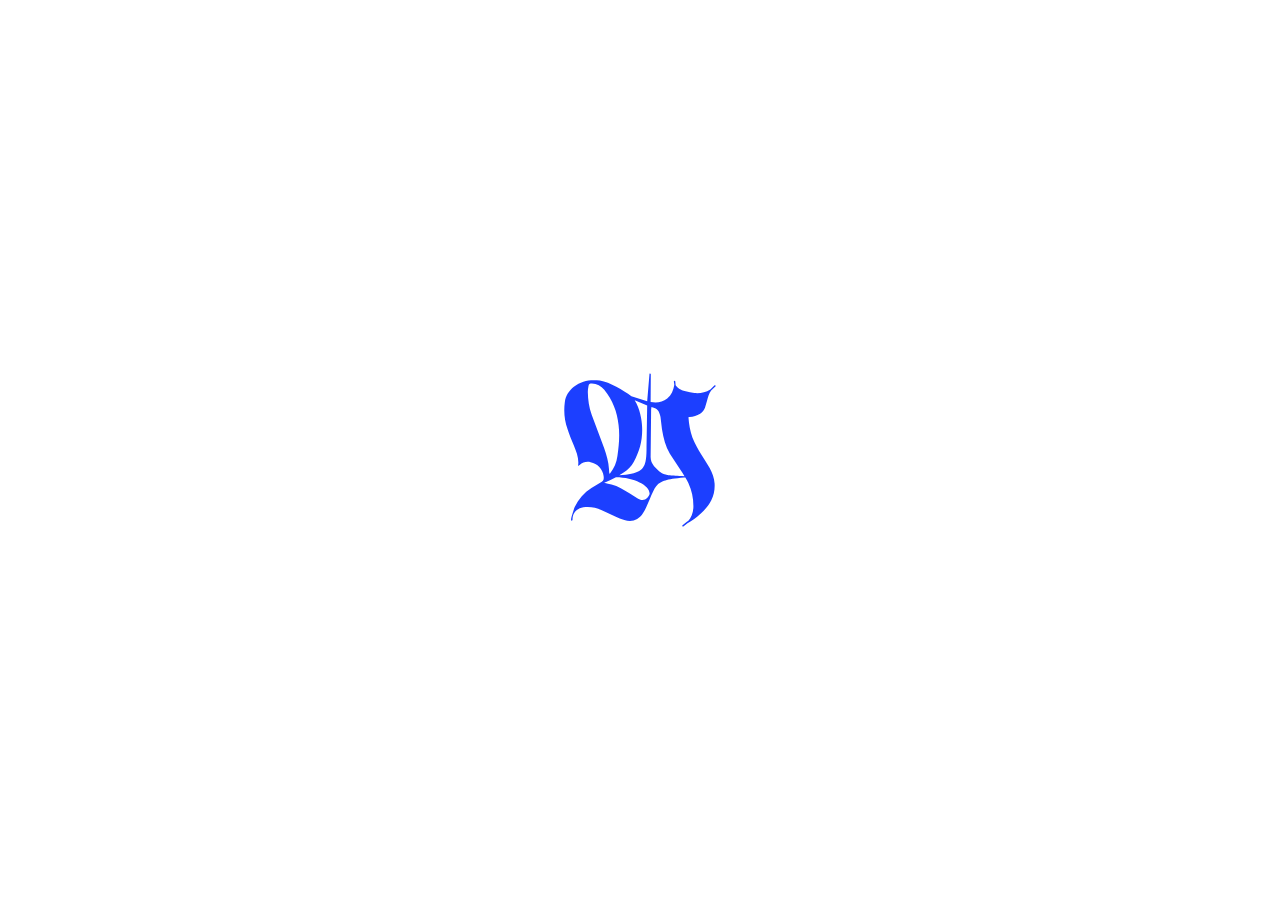
==== commit d0c883f7: "Updates" ====
--- a/index.html
+++ b/index.html
@@ -4,9 +4,10 @@
     <meta charset="UTF-8" />
     <link rel="icon" type="image/svg+xml" href="/vite.svg" />
     <meta name="viewport" content="width=device-width, initial-scale=1.0" />
-    <title>static-site</title>
-    <script type="module" crossorigin src="./js/index.js"></script>
-    <link rel="stylesheet" crossorigin href="./css/index.css">
+    <meta name="google-site-verification" content="IhEkeI7Ywbnp3tcOJZ4sjYHmaxYXmeWLbliZW62WO90" />
+    <title>Aminuddinadl</title>
+    <script type="module" crossorigin src="/js/index.js"></script>
+    <link rel="stylesheet" crossorigin href="/css/index.css">
   </head>
   <body>
     <div id="root"></div>
--- a/css/index.css
+++ b/css/index.css
@@ -1 +1 @@
-@layer properties{@supports (((-webkit-hyphens:none)) and (not (margin-trim:inline))) or ((-moz-orient:inline) and (not (color:rgb(from red r g b)))){*,:before,:after,::backdrop{--tw-rotate-x:initial;--tw-rotate-y:initial;--tw-rotate-z:initial;--tw-skew-x:initial;--tw-skew-y:initial;--tw-space-y-reverse:0;--tw-space-x-reverse:0;--tw-border-style:solid;--tw-gradient-position:initial;--tw-gradient-from:#0000;--tw-gradient-via:#0000;--tw-gradient-to:#0000;--tw-gradient-stops:initial;--tw-gradient-via-stops:initial;--tw-gradient-from-position:0%;--tw-gradient-via-position:50%;--tw-gradient-to-position:100%;--tw-leading:initial;--tw-font-weight:initial;--tw-tracking:initial;--tw-shadow:0 0 #0000;--tw-shadow-color:initial;--tw-shadow-alpha:100%;--tw-inset-shadow:0 0 #0000;--tw-inset-shadow-color:initial;--tw-inset-shadow-alpha:100%;--tw-ring-color:initial;--tw-ring-shadow:0 0 #0000;--tw-inset-ring-color:initial;--tw-inset-ring-shadow:0 0 #0000;--tw-ring-inset:initial;--tw-ring-offset-width:0px;--tw-ring-offset-color:#fff;--tw-ring-offset-shadow:0 0 #0000;--tw-backdrop-blur:initial;--tw-backdrop-brightness:initial;--tw-backdrop-contrast:initial;--tw-backdrop-grayscale:initial;--tw-backdrop-hue-rotate:initial;--tw-backdrop-invert:initial;--tw-backdrop-opacity:initial;--tw-backdrop-saturate:initial;--tw-backdrop-sepia:initial;--tw-duration:initial;--tw-ease:initial;--tw-scale-x:1;--tw-scale-y:1;--tw-scale-z:1;--tw-translate-x:0;--tw-translate-y:0;--tw-translate-z:0}}}@layer theme{:root,:host{--font-sans:ui-sans-serif,system-ui,sans-serif,"Apple Color Emoji","Segoe UI Emoji","Segoe UI Symbol","Noto Color Emoji";--font-mono:ui-monospace,SFMono-Regular,Menlo,Monaco,Consolas,"Liberation Mono","Courier New",monospace;--color-blue-50:oklch(97% .014 254.604);--color-blue-100:oklch(93.2% .032 255.585);--color-blue-400:oklch(70.7% .165 254.624);--color-blue-500:oklch(62.3% .214 259.815);--color-blue-600:oklch(54.6% .245 262.881);--color-blue-700:oklch(48.8% .243 264.376);--color-blue-900:oklch(37.9% .146 265.522);--color-indigo-600:oklch(51.1% .262 276.966);--color-gray-50:oklch(98.5% .002 247.839);--color-gray-100:oklch(96.7% .003 264.542);--color-gray-200:oklch(92.8% .006 264.531);--color-gray-300:oklch(87.2% .01 258.338);--color-gray-400:oklch(70.7% .022 261.325);--color-gray-500:oklch(55.1% .027 264.364);--color-gray-600:oklch(44.6% .03 256.802);--color-gray-700:oklch(37.3% .034 259.733);--color-gray-800:oklch(27.8% .033 256.848);--color-gray-900:oklch(21% .034 264.665);--color-gray-950:oklch(13% .028 261.692);--color-black:#000;--color-white:#fff;--spacing:.25rem;--container-2xl:42rem;--container-3xl:48rem;--container-7xl:80rem;--text-xs:.75rem;--text-xs--line-height:calc(1/.75);--text-sm:.875rem;--text-sm--line-height:calc(1.25/.875);--text-base:1rem;--text-base--line-height: 1.5 ;--text-lg:1.125rem;--text-lg--line-height:calc(1.75/1.125);--text-xl:1.25rem;--text-xl--line-height:calc(1.75/1.25);--text-2xl:1.5rem;--text-2xl--line-height:calc(2/1.5);--text-3xl:1.875rem;--text-3xl--line-height: 1.2 ;--text-4xl:2.25rem;--text-4xl--line-height:calc(2.5/2.25);--text-5xl:3rem;--text-5xl--line-height:1;--text-6xl:3.75rem;--text-6xl--line-height:1;--font-weight-medium:500;--font-weight-semibold:600;--font-weight-bold:700;--font-weight-extrabold:800;--tracking-tight:-.025em;--tracking-wider:.05em;--tracking-widest:.1em;--leading-relaxed:1.625;--radius-md:.375rem;--radius-lg:.5rem;--radius-xl:.75rem;--radius-2xl:1rem;--ease-in-out:cubic-bezier(.4,0,.2,1);--blur-md:12px;--default-transition-duration:.15s;--default-transition-timing-function:cubic-bezier(.4,0,.2,1);--default-font-family:var(--font-sans);--default-mono-font-family:var(--font-mono)}}@layer base{*,:after,:before,::backdrop{box-sizing:border-box;border:0 solid;margin:0;padding:0}::file-selector-button{box-sizing:border-box;border:0 solid;margin:0;padding:0}html,:host{-webkit-text-size-adjust:100%;tab-size:4;line-height:1.5;font-family:var(--default-font-family,ui-sans-serif,system-ui,sans-serif,"Apple Color Emoji","Segoe UI Emoji","Segoe UI Symbol","Noto Color Emoji");font-feature-settings:var(--default-font-feature-settings,normal);font-variation-settings:var(--default-font-variation-settings,normal);-webkit-tap-highlight-color:transparent}hr{height:0;color:inherit;border-top-width:1px}abbr:where([title]){-webkit-text-decoration:underline dotted;text-decoration:underline dotted}h1,h2,h3,h4,h5,h6{font-size:inherit;font-weight:inherit}a{color:inherit;-webkit-text-decoration:inherit;text-decoration:inherit}b,strong{font-weight:bolder}code,kbd,samp,pre{font-family:var(--default-mono-font-family,ui-monospace,SFMono-Regular,Menlo,Monaco,Consolas,"Liberation Mono","Courier New",monospace);font-feature-settings:var(--default-mono-font-feature-settings,normal);font-variation-settings:var(--default-mono-font-variation-settings,normal);font-size:1em}small{font-size:80%}sub,sup{vertical-align:baseline;font-size:75%;line-height:0;position:relative}sub{bottom:-.25em}sup{top:-.5em}table{text-indent:0;border-color:inherit;border-collapse:collapse}:-moz-focusring{outline:auto}progress{vertical-align:baseline}summary{display:list-item}ol,ul,menu{list-style:none}img,svg,video,canvas,audio,iframe,embed,object{vertical-align:middle;display:block}img,video{max-width:100%;height:auto}button,input,select,optgroup,textarea{font:inherit;font-feature-settings:inherit;font-variation-settings:inherit;letter-spacing:inherit;color:inherit;opacity:1;background-color:#0000;border-radius:0}::file-selector-button{font:inherit;font-feature-settings:inherit;font-variation-settings:inherit;letter-spacing:inherit;color:inherit;opacity:1;background-color:#0000;border-radius:0}:where(select:is([multiple],[size])) optgroup{font-weight:bolder}:where(select:is([multiple],[size])) optgroup option{padding-inline-start:20px}::file-selector-button{margin-inline-end:4px}::placeholder{opacity:1}@supports (not ((-webkit-appearance:-apple-pay-button))) or (contain-intrinsic-size:1px){::placeholder{color:currentColor}@supports (color:color-mix(in lab,red,red)){::placeholder{color:color-mix(in oklab,currentcolor 50%,transparent)}}}textarea{resize:vertical}::-webkit-search-decoration{-webkit-appearance:none}::-webkit-date-and-time-value{min-height:1lh;text-align:inherit}::-webkit-datetime-edit{display:inline-flex}::-webkit-datetime-edit-fields-wrapper{padding:0}::-webkit-datetime-edit{padding-block:0}::-webkit-datetime-edit-year-field{padding-block:0}::-webkit-datetime-edit-month-field{padding-block:0}::-webkit-datetime-edit-day-field{padding-block:0}::-webkit-datetime-edit-hour-field{padding-block:0}::-webkit-datetime-edit-minute-field{padding-block:0}::-webkit-datetime-edit-second-field{padding-block:0}::-webkit-datetime-edit-millisecond-field{padding-block:0}::-webkit-datetime-edit-meridiem-field{padding-block:0}::-webkit-calendar-picker-indicator{line-height:1}:-moz-ui-invalid{box-shadow:none}button,input:where([type=button],[type=reset],[type=submit]){appearance:button}::file-selector-button{appearance:button}::-webkit-inner-spin-button{height:auto}::-webkit-outer-spin-button{height:auto}[hidden]:where(:not([hidden=until-found])){display:none!important}html{transition:background-color .3s,color .3s}body{background-color:var(--color-gray-50);color:var(--color-gray-900)}body:where(.dark,.dark *){background-color:var(--color-gray-900);color:var(--color-gray-100)}}@layer components;@layer utilities{.visible{visibility:visible}.absolute{position:absolute}.fixed{position:fixed}.relative{position:relative}.inset-0{inset:calc(var(--spacing)*0)}.top-2\.5{top:calc(var(--spacing)*2.5)}.right-0{right:calc(var(--spacing)*0)}.bottom-0{bottom:calc(var(--spacing)*0)}.left-0{left:calc(var(--spacing)*0)}.left-3{left:calc(var(--spacing)*3)}.z-40{z-index:40}.z-50{z-index:50}.col-span-1{grid-column:span 1/span 1}.container{width:100%}@media(min-width:40rem){.container{max-width:40rem}}@media(min-width:48rem){.container{max-width:48rem}}@media(min-width:64rem){.container{max-width:64rem}}@media(min-width:80rem){.container{max-width:80rem}}@media(min-width:96rem){.container{max-width:96rem}}.mx-auto{margin-inline:auto}.mt-1{margin-top:calc(var(--spacing)*1)}.mt-2{margin-top:calc(var(--spacing)*2)}.mt-4{margin-top:calc(var(--spacing)*4)}.mt-5{margin-top:calc(var(--spacing)*5)}.mt-8{margin-top:calc(var(--spacing)*8)}.mb-2{margin-bottom:calc(var(--spacing)*2)}.mb-3{margin-bottom:calc(var(--spacing)*3)}.mb-4{margin-bottom:calc(var(--spacing)*4)}.mb-6{margin-bottom:calc(var(--spacing)*6)}.mb-8{margin-bottom:calc(var(--spacing)*8)}.mb-16{margin-bottom:calc(var(--spacing)*16)}.block{display:block}.flex{display:flex}.grid{display:grid}.hidden{display:none}.h-0\.5{height:calc(var(--spacing)*.5)}.h-8{height:calc(var(--spacing)*8)}.h-12{height:calc(var(--spacing)*12)}.h-16{height:calc(var(--spacing)*16)}.h-56{height:calc(var(--spacing)*56)}.h-full{height:100%}.min-h-screen{min-height:100vh}.w-8{width:calc(var(--spacing)*8)}.w-12{width:calc(var(--spacing)*12)}.w-16{width:calc(var(--spacing)*16)}.w-40{width:calc(var(--spacing)*40)}.w-full{width:100%}.max-w-2xl{max-width:var(--container-2xl)}.max-w-3xl{max-width:var(--container-3xl)}.max-w-7xl{max-width:var(--container-7xl)}.flex-shrink-0{flex-shrink:0}.flex-grow{flex-grow:1}.origin-top-right{transform-origin:100% 0}.transform{transform:var(--tw-rotate-x,)var(--tw-rotate-y,)var(--tw-rotate-z,)var(--tw-skew-x,)var(--tw-skew-y,)}.cursor-pointer{cursor:pointer}.grid-cols-1{grid-template-columns:repeat(1,minmax(0,1fr))}.flex-col{flex-direction:column}.items-center{align-items:center}.items-end{align-items:flex-end}.items-start{align-items:flex-start}.justify-between{justify-content:space-between}.justify-center{justify-content:center}.gap-2{gap:calc(var(--spacing)*2)}.gap-3{gap:calc(var(--spacing)*3)}.gap-4{gap:calc(var(--spacing)*4)}.gap-8{gap:calc(var(--spacing)*8)}:where(.space-y-1>:not(:last-child)){--tw-space-y-reverse:0;margin-block-start:calc(calc(var(--spacing)*1)*var(--tw-space-y-reverse));margin-block-end:calc(calc(var(--spacing)*1)*calc(1 - var(--tw-space-y-reverse)))}:where(.space-y-3>:not(:last-child)){--tw-space-y-reverse:0;margin-block-start:calc(calc(var(--spacing)*3)*var(--tw-space-y-reverse));margin-block-end:calc(calc(var(--spacing)*3)*calc(1 - var(--tw-space-y-reverse)))}:where(.space-y-6>:not(:last-child)){--tw-space-y-reverse:0;margin-block-start:calc(calc(var(--spacing)*6)*var(--tw-space-y-reverse));margin-block-end:calc(calc(var(--spacing)*6)*calc(1 - var(--tw-space-y-reverse)))}:where(.space-x-1>:not(:last-child)){--tw-space-x-reverse:0;margin-inline-start:calc(calc(var(--spacing)*1)*var(--tw-space-x-reverse));margin-inline-end:calc(calc(var(--spacing)*1)*calc(1 - var(--tw-space-x-reverse)))}:where(.space-x-4>:not(:last-child)){--tw-space-x-reverse:0;margin-inline-start:calc(calc(var(--spacing)*4)*var(--tw-space-x-reverse));margin-inline-end:calc(calc(var(--spacing)*4)*calc(1 - var(--tw-space-x-reverse)))}:where(.space-x-6>:not(:last-child)){--tw-space-x-reverse:0;margin-inline-start:calc(calc(var(--spacing)*6)*var(--tw-space-x-reverse));margin-inline-end:calc(calc(var(--spacing)*6)*calc(1 - var(--tw-space-x-reverse)))}.overflow-hidden{overflow:hidden}.rounded-2xl{border-radius:var(--radius-2xl)}.rounded-full{border-radius:3.40282e38px}.rounded-lg{border-radius:var(--radius-lg)}.rounded-md{border-radius:var(--radius-md)}.rounded-xl{border-radius:var(--radius-xl)}.border{border-style:var(--tw-border-style);border-width:1px}.border-t{border-top-style:var(--tw-border-style);border-top-width:1px}.border-b{border-bottom-style:var(--tw-border-style);border-bottom-width:1px}.border-gray-100{border-color:var(--color-gray-100)}.border-gray-200{border-color:var(--color-gray-200)}.border-gray-300{border-color:var(--color-gray-300)}.border-transparent{border-color:#0000}.bg-blue-50{background-color:var(--color-blue-50)}.bg-blue-100{background-color:var(--color-blue-100)}.bg-blue-600{background-color:var(--color-blue-600)}.bg-gray-50{background-color:var(--color-gray-50)}.bg-gray-100{background-color:var(--color-gray-100)}.bg-gray-200{background-color:var(--color-gray-200)}.bg-white{background-color:var(--color-white)}.bg-white\/80{background-color:#fffc}@supports (color:color-mix(in lab,red,red)){.bg-white\/80{background-color:color-mix(in oklab,var(--color-white)80%,transparent)}}.bg-gradient-to-br{--tw-gradient-position:to bottom right in oklab;background-image:linear-gradient(var(--tw-gradient-stops))}.bg-gradient-to-t{--tw-gradient-position:to top in oklab;background-image:linear-gradient(var(--tw-gradient-stops))}.from-black\/60{--tw-gradient-from:#0009}@supports (color:color-mix(in lab,red,red)){.from-black\/60{--tw-gradient-from:color-mix(in oklab,var(--color-black)60%,transparent)}}.from-black\/60{--tw-gradient-stops:var(--tw-gradient-via-stops,var(--tw-gradient-position),var(--tw-gradient-from)var(--tw-gradient-from-position),var(--tw-gradient-to)var(--tw-gradient-to-position))}.from-blue-600{--tw-gradient-from:var(--color-blue-600);--tw-gradient-stops:var(--tw-gradient-via-stops,var(--tw-gradient-position),var(--tw-gradient-from)var(--tw-gradient-from-position),var(--tw-gradient-to)var(--tw-gradient-to-position))}.to-indigo-600{--tw-gradient-to:var(--color-indigo-600);--tw-gradient-stops:var(--tw-gradient-via-stops,var(--tw-gradient-position),var(--tw-gradient-from)var(--tw-gradient-from-position),var(--tw-gradient-to)var(--tw-gradient-to-position))}.to-transparent{--tw-gradient-to:transparent;--tw-gradient-stops:var(--tw-gradient-via-stops,var(--tw-gradient-position),var(--tw-gradient-from)var(--tw-gradient-from-position),var(--tw-gradient-to)var(--tw-gradient-to-position))}.object-cover{object-fit:cover}.p-2{padding:calc(var(--spacing)*2)}.p-3{padding:calc(var(--spacing)*3)}.p-6{padding:calc(var(--spacing)*6)}.p-8{padding:calc(var(--spacing)*8)}.px-2{padding-inline:calc(var(--spacing)*2)}.px-3{padding-inline:calc(var(--spacing)*3)}.px-4{padding-inline:calc(var(--spacing)*4)}.px-8{padding-inline:calc(var(--spacing)*8)}.py-1{padding-block:calc(var(--spacing)*1)}.py-1\.5{padding-block:calc(var(--spacing)*1.5)}.py-2{padding-block:calc(var(--spacing)*2)}.py-2\.5{padding-block:calc(var(--spacing)*2.5)}.py-3{padding-block:calc(var(--spacing)*3)}.py-6{padding-block:calc(var(--spacing)*6)}.py-8{padding-block:calc(var(--spacing)*8)}.py-12{padding-block:calc(var(--spacing)*12)}.py-20{padding-block:calc(var(--spacing)*20)}.py-24{padding-block:calc(var(--spacing)*24)}.pt-2{padding-top:calc(var(--spacing)*2)}.pt-4{padding-top:calc(var(--spacing)*4)}.pt-8{padding-top:calc(var(--spacing)*8)}.pt-16{padding-top:calc(var(--spacing)*16)}.pr-4{padding-right:calc(var(--spacing)*4)}.pb-4{padding-bottom:calc(var(--spacing)*4)}.pl-9{padding-left:calc(var(--spacing)*9)}.pl-10{padding-left:calc(var(--spacing)*10)}.text-center{text-align:center}.font-sans{font-family:var(--font-sans)}.text-2xl{font-size:var(--text-2xl);line-height:var(--tw-leading,var(--text-2xl--line-height))}.text-3xl{font-size:var(--text-3xl);line-height:var(--tw-leading,var(--text-3xl--line-height))}.text-4xl{font-size:var(--text-4xl);line-height:var(--tw-leading,var(--text-4xl--line-height))}.text-base{font-size:var(--text-base);line-height:var(--tw-leading,var(--text-base--line-height))}.text-lg{font-size:var(--text-lg);line-height:var(--tw-leading,var(--text-lg--line-height))}.text-sm{font-size:var(--text-sm);line-height:var(--tw-leading,var(--text-sm--line-height))}.text-xl{font-size:var(--text-xl);line-height:var(--tw-leading,var(--text-xl--line-height))}.text-xs{font-size:var(--text-xs);line-height:var(--tw-leading,var(--text-xs--line-height))}.leading-relaxed{--tw-leading:var(--leading-relaxed);line-height:var(--leading-relaxed)}.font-bold{--tw-font-weight:var(--font-weight-bold);font-weight:var(--font-weight-bold)}.font-extrabold{--tw-font-weight:var(--font-weight-extrabold);font-weight:var(--font-weight-extrabold)}.font-medium{--tw-font-weight:var(--font-weight-medium);font-weight:var(--font-weight-medium)}.font-semibold{--tw-font-weight:var(--font-weight-semibold);font-weight:var(--font-weight-semibold)}.tracking-tight{--tw-tracking:var(--tracking-tight);letter-spacing:var(--tracking-tight)}.tracking-wider{--tw-tracking:var(--tracking-wider);letter-spacing:var(--tracking-wider)}.tracking-widest{--tw-tracking:var(--tracking-widest);letter-spacing:var(--tracking-widest)}.text-blue-100{color:var(--color-blue-100)}.text-blue-600{color:var(--color-blue-600)}.text-gray-400{color:var(--color-gray-400)}.text-gray-500{color:var(--color-gray-500)}.text-gray-600{color:var(--color-gray-600)}.text-gray-700{color:var(--color-gray-700)}.text-gray-800{color:var(--color-gray-800)}.text-gray-900{color:var(--color-gray-900)}.text-white{color:var(--color-white)}.uppercase{text-transform:uppercase}.placeholder-gray-500::placeholder{color:var(--color-gray-500)}.opacity-0{opacity:0}.shadow-lg{--tw-shadow:0 10px 15px -3px var(--tw-shadow-color,#0000001a),0 4px 6px -4px var(--tw-shadow-color,#0000001a);box-shadow:var(--tw-inset-shadow),var(--tw-inset-ring-shadow),var(--tw-ring-offset-shadow),var(--tw-ring-shadow),var(--tw-shadow)}.shadow-md{--tw-shadow:0 4px 6px -1px var(--tw-shadow-color,#0000001a),0 2px 4px -2px var(--tw-shadow-color,#0000001a);box-shadow:var(--tw-inset-shadow),var(--tw-inset-ring-shadow),var(--tw-ring-offset-shadow),var(--tw-ring-shadow),var(--tw-shadow)}.shadow-sm{--tw-shadow:0 1px 3px 0 var(--tw-shadow-color,#0000001a),0 1px 2px -1px var(--tw-shadow-color,#0000001a);box-shadow:var(--tw-inset-shadow),var(--tw-inset-ring-shadow),var(--tw-ring-offset-shadow),var(--tw-ring-shadow),var(--tw-shadow)}.shadow-xl{--tw-shadow:0 20px 25px -5px var(--tw-shadow-color,#0000001a),0 8px 10px -6px var(--tw-shadow-color,#0000001a);box-shadow:var(--tw-inset-shadow),var(--tw-inset-ring-shadow),var(--tw-ring-offset-shadow),var(--tw-ring-shadow),var(--tw-shadow)}.shadow-blue-500\/30{--tw-shadow-color:#3080ff4d}@supports (color:color-mix(in lab,red,red)){.shadow-blue-500\/30{--tw-shadow-color:color-mix(in oklab,color-mix(in oklab,var(--color-blue-500)30%,transparent)var(--tw-shadow-alpha),transparent)}}.ring-blue-500{--tw-ring-color:var(--color-blue-500)}.ring-offset-2{--tw-ring-offset-width:2px;--tw-ring-offset-shadow:var(--tw-ring-inset,)0 0 0 var(--tw-ring-offset-width)var(--tw-ring-offset-color)}.backdrop-blur-md{--tw-backdrop-blur:blur(var(--blur-md));-webkit-backdrop-filter:var(--tw-backdrop-blur,)var(--tw-backdrop-brightness,)var(--tw-backdrop-contrast,)var(--tw-backdrop-grayscale,)var(--tw-backdrop-hue-rotate,)var(--tw-backdrop-invert,)var(--tw-backdrop-opacity,)var(--tw-backdrop-saturate,)var(--tw-backdrop-sepia,);backdrop-filter:var(--tw-backdrop-blur,)var(--tw-backdrop-brightness,)var(--tw-backdrop-contrast,)var(--tw-backdrop-grayscale,)var(--tw-backdrop-hue-rotate,)var(--tw-backdrop-invert,)var(--tw-backdrop-opacity,)var(--tw-backdrop-saturate,)var(--tw-backdrop-sepia,)}.transition{transition-property:color,background-color,border-color,outline-color,text-decoration-color,fill,stroke,--tw-gradient-from,--tw-gradient-via,--tw-gradient-to,opacity,box-shadow,transform,translate,scale,rotate,filter,-webkit-backdrop-filter,backdrop-filter,display,content-visibility,overlay,pointer-events;transition-timing-function:var(--tw-ease,var(--default-transition-timing-function));transition-duration:var(--tw-duration,var(--default-transition-duration))}.transition-all{transition-property:all;transition-timing-function:var(--tw-ease,var(--default-transition-timing-function));transition-duration:var(--tw-duration,var(--default-transition-duration))}.transition-colors{transition-property:color,background-color,border-color,outline-color,text-decoration-color,fill,stroke,--tw-gradient-from,--tw-gradient-via,--tw-gradient-to;transition-timing-function:var(--tw-ease,var(--default-transition-timing-function));transition-duration:var(--tw-duration,var(--default-transition-duration))}.transition-opacity{transition-property:opacity;transition-timing-function:var(--tw-ease,var(--default-transition-timing-function));transition-duration:var(--tw-duration,var(--default-transition-duration))}.transition-transform{transition-property:transform,translate,scale,rotate;transition-timing-function:var(--tw-ease,var(--default-transition-timing-function));transition-duration:var(--tw-duration,var(--default-transition-duration))}.duration-300{--tw-duration:.3s;transition-duration:.3s}.duration-700{--tw-duration:.7s;transition-duration:.7s}.ease-in-out{--tw-ease:var(--ease-in-out);transition-timing-function:var(--ease-in-out)}.outline-none{--tw-outline-style:none;outline-style:none}.group-focus-within\:text-blue-500:is(:where(.group):focus-within *){color:var(--color-blue-500)}@media(hover:hover){.group-hover\:scale-110:is(:where(.group):hover *){--tw-scale-x:110%;--tw-scale-y:110%;--tw-scale-z:110%;scale:var(--tw-scale-x)var(--tw-scale-y)}.group-hover\:text-blue-600:is(:where(.group):hover *){color:var(--color-blue-600)}.group-hover\:opacity-100:is(:where(.group):hover *){opacity:1}.group-hover\:shadow-blue-500\/20:is(:where(.group):hover *){--tw-shadow-color:#3080ff33}@supports (color:color-mix(in lab,red,red)){.group-hover\:shadow-blue-500\/20:is(:where(.group):hover *){--tw-shadow-color:color-mix(in oklab,color-mix(in oklab,var(--color-blue-500)20%,transparent)var(--tw-shadow-alpha),transparent)}}.hover\:-translate-y-1:hover{--tw-translate-y:calc(var(--spacing)*-1);translate:var(--tw-translate-x)var(--tw-translate-y)}.hover\:bg-blue-700:hover{background-color:var(--color-blue-700)}.hover\:bg-gray-50:hover{background-color:var(--color-gray-50)}.hover\:bg-gray-100:hover{background-color:var(--color-gray-100)}.hover\:text-blue-600:hover{color:var(--color-blue-600)}.hover\:shadow-2xl:hover{--tw-shadow:0 25px 50px -12px var(--tw-shadow-color,#00000040);box-shadow:var(--tw-inset-shadow),var(--tw-inset-ring-shadow),var(--tw-ring-offset-shadow),var(--tw-ring-shadow),var(--tw-shadow)}.hover\:shadow-md:hover{--tw-shadow:0 4px 6px -1px var(--tw-shadow-color,#0000001a),0 2px 4px -2px var(--tw-shadow-color,#0000001a);box-shadow:var(--tw-inset-shadow),var(--tw-inset-ring-shadow),var(--tw-ring-offset-shadow),var(--tw-ring-shadow),var(--tw-shadow)}.hover\:shadow-xl:hover{--tw-shadow:0 20px 25px -5px var(--tw-shadow-color,#0000001a),0 8px 10px -6px var(--tw-shadow-color,#0000001a);box-shadow:var(--tw-inset-shadow),var(--tw-inset-ring-shadow),var(--tw-ring-offset-shadow),var(--tw-ring-shadow),var(--tw-shadow)}.hover\:shadow-blue-500\/10:hover{--tw-shadow-color:#3080ff1a}@supports (color:color-mix(in lab,red,red)){.hover\:shadow-blue-500\/10:hover{--tw-shadow-color:color-mix(in oklab,color-mix(in oklab,var(--color-blue-500)10%,transparent)var(--tw-shadow-alpha),transparent)}}}.focus\:w-60:focus{width:calc(var(--spacing)*60)}.focus\:border-blue-500:focus{border-color:var(--color-blue-500)}.focus\:border-blue-500\/50:focus{border-color:#3080ff80}@supports (color:color-mix(in lab,red,red)){.focus\:border-blue-500\/50:focus{border-color:color-mix(in oklab,var(--color-blue-500)50%,transparent)}}.focus\:ring-2:focus{--tw-ring-shadow:var(--tw-ring-inset,)0 0 0 calc(2px + var(--tw-ring-offset-width))var(--tw-ring-color,currentcolor);box-shadow:var(--tw-inset-shadow),var(--tw-inset-ring-shadow),var(--tw-ring-offset-shadow),var(--tw-ring-shadow),var(--tw-shadow)}.focus\:ring-blue-500:focus{--tw-ring-color:var(--color-blue-500)}.focus\:ring-offset-2:focus{--tw-ring-offset-width:2px;--tw-ring-offset-shadow:var(--tw-ring-inset,)0 0 0 var(--tw-ring-offset-width)var(--tw-ring-offset-color)}.focus\:outline-none:focus{--tw-outline-style:none;outline-style:none}@media(min-width:40rem){.sm\:px-6{padding-inline:calc(var(--spacing)*6)}.sm\:text-5xl{font-size:var(--text-5xl);line-height:var(--tw-leading,var(--text-5xl--line-height))}.sm\:text-sm{font-size:var(--text-sm);line-height:var(--tw-leading,var(--text-sm--line-height))}.sm\:tracking-tight{--tw-tracking:var(--tracking-tight);letter-spacing:var(--tracking-tight)}}@media(min-width:48rem){.md\:col-span-1{grid-column:span 1/span 1}.md\:mt-0{margin-top:calc(var(--spacing)*0)}.md\:block{display:block}.md\:flex{display:flex}.md\:hidden{display:none}.md\:grid-cols-2{grid-template-columns:repeat(2,minmax(0,1fr))}.md\:grid-cols-3{grid-template-columns:repeat(3,minmax(0,1fr))}.md\:grid-cols-4{grid-template-columns:repeat(4,minmax(0,1fr))}.md\:flex-row{flex-direction:row}.md\:py-4{padding-block:calc(var(--spacing)*4)}.md\:text-left{text-align:left}.md\:text-4xl{font-size:var(--text-4xl);line-height:var(--tw-leading,var(--text-4xl--line-height))}.md\:text-5xl{font-size:var(--text-5xl);line-height:var(--tw-leading,var(--text-5xl--line-height))}.md\:text-lg{font-size:var(--text-lg);line-height:var(--tw-leading,var(--text-lg--line-height))}}@media(min-width:64rem){.lg\:grid-cols-3{grid-template-columns:repeat(3,minmax(0,1fr))}.lg\:px-8{padding-inline:calc(var(--spacing)*8)}.lg\:text-6xl{font-size:var(--text-6xl);line-height:var(--tw-leading,var(--text-6xl--line-height))}}.dark\:border-gray-700:where(.dark,.dark *){border-color:var(--color-gray-700)}.dark\:border-gray-800:where(.dark,.dark *){border-color:var(--color-gray-800)}.dark\:bg-blue-400:where(.dark,.dark *){background-color:var(--color-blue-400)}.dark\:bg-blue-900\/10:where(.dark,.dark *){background-color:#1c398e1a}@supports (color:color-mix(in lab,red,red)){.dark\:bg-blue-900\/10:where(.dark,.dark *){background-color:color-mix(in oklab,var(--color-blue-900)10%,transparent)}}.dark\:bg-blue-900\/20:where(.dark,.dark *){background-color:#1c398e33}@supports (color:color-mix(in lab,red,red)){.dark\:bg-blue-900\/20:where(.dark,.dark *){background-color:color-mix(in oklab,var(--color-blue-900)20%,transparent)}}.dark\:bg-blue-900\/30:where(.dark,.dark *){background-color:#1c398e4d}@supports (color:color-mix(in lab,red,red)){.dark\:bg-blue-900\/30:where(.dark,.dark *){background-color:color-mix(in oklab,var(--color-blue-900)30%,transparent)}}.dark\:bg-gray-800:where(.dark,.dark *){background-color:var(--color-gray-800)}.dark\:bg-gray-900:where(.dark,.dark *){background-color:var(--color-gray-900)}.dark\:bg-gray-900\/80:where(.dark,.dark *){background-color:#101828cc}@supports (color:color-mix(in lab,red,red)){.dark\:bg-gray-900\/80:where(.dark,.dark *){background-color:color-mix(in oklab,var(--color-gray-900)80%,transparent)}}.dark\:bg-gray-950:where(.dark,.dark *){background-color:var(--color-gray-950)}.dark\:text-blue-400:where(.dark,.dark *){color:var(--color-blue-400)}.dark\:text-gray-200:where(.dark,.dark *){color:var(--color-gray-200)}.dark\:text-gray-300:where(.dark,.dark *){color:var(--color-gray-300)}.dark\:text-gray-400:where(.dark,.dark *){color:var(--color-gray-400)}.dark\:text-white:where(.dark,.dark *){color:var(--color-white)}@media(hover:hover){.dark\:group-hover\:text-blue-400:where(.dark,.dark *):is(:where(.group):hover *){color:var(--color-blue-400)}.dark\:hover\:bg-gray-700:where(.dark,.dark *):hover{background-color:var(--color-gray-700)}.dark\:hover\:bg-gray-800:where(.dark,.dark *):hover{background-color:var(--color-gray-800)}.dark\:hover\:text-blue-400:where(.dark,.dark *):hover{color:var(--color-blue-400)}}}::-webkit-scrollbar{width:8px}::-webkit-scrollbar-track{background-color:#0000}::-webkit-scrollbar-thumb{background-color:var(--color-gray-300);border-radius:3.40282e38px}::-webkit-scrollbar-thumb:hover{background-color:var(--color-gray-400)}@property --tw-rotate-x{syntax:"*";inherits:false}@property --tw-rotate-y{syntax:"*";inherits:false}@property --tw-rotate-z{syntax:"*";inherits:false}@property --tw-skew-x{syntax:"*";inherits:false}@property --tw-skew-y{syntax:"*";inherits:false}@property --tw-space-y-reverse{syntax:"*";inherits:false;initial-value:0}@property --tw-space-x-reverse{syntax:"*";inherits:false;initial-value:0}@property --tw-border-style{syntax:"*";inherits:false;initial-value:solid}@property --tw-gradient-position{syntax:"*";inherits:false}@property --tw-gradient-from{syntax:"<color>";inherits:false;initial-value:#0000}@property --tw-gradient-via{syntax:"<color>";inherits:false;initial-value:#0000}@property --tw-gradient-to{syntax:"<color>";inherits:false;initial-value:#0000}@property --tw-gradient-stops{syntax:"*";inherits:false}@property --tw-gradient-via-stops{syntax:"*";inherits:false}@property --tw-gradient-from-position{syntax:"<length-percentage>";inherits:false;initial-value:0%}@property --tw-gradient-via-position{syntax:"<length-percentage>";inherits:false;initial-value:50%}@property --tw-gradient-to-position{syntax:"<length-percentage>";inherits:false;initial-value:100%}@property --tw-leading{syntax:"*";inherits:false}@property --tw-font-weight{syntax:"*";inherits:false}@property --tw-tracking{syntax:"*";inherits:false}@property --tw-shadow{syntax:"*";inherits:false;initial-value:0 0 #0000}@property --tw-shadow-color{syntax:"*";inherits:false}@property --tw-shadow-alpha{syntax:"<percentage>";inherits:false;initial-value:100%}@property --tw-inset-shadow{syntax:"*";inherits:false;initial-value:0 0 #0000}@property --tw-inset-shadow-color{syntax:"*";inherits:false}@property --tw-inset-shadow-alpha{syntax:"<percentage>";inherits:false;initial-value:100%}@property --tw-ring-color{syntax:"*";inherits:false}@property --tw-ring-shadow{syntax:"*";inherits:false;initial-value:0 0 #0000}@property --tw-inset-ring-color{syntax:"*";inherits:false}@property --tw-inset-ring-shadow{syntax:"*";inherits:false;initial-value:0 0 #0000}@property --tw-ring-inset{syntax:"*";inherits:false}@property --tw-ring-offset-width{syntax:"<length>";inherits:false;initial-value:0}@property --tw-ring-offset-color{syntax:"*";inherits:false;initial-value:#fff}@property --tw-ring-offset-shadow{syntax:"*";inherits:false;initial-value:0 0 #0000}@property --tw-backdrop-blur{syntax:"*";inherits:false}@property --tw-backdrop-brightness{syntax:"*";inherits:false}@property --tw-backdrop-contrast{syntax:"*";inherits:false}@property --tw-backdrop-grayscale{syntax:"*";inherits:false}@property --tw-backdrop-hue-rotate{syntax:"*";inherits:false}@property --tw-backdrop-invert{syntax:"*";inherits:false}@property --tw-backdrop-opacity{syntax:"*";inherits:false}@property --tw-backdrop-saturate{syntax:"*";inherits:false}@property --tw-backdrop-sepia{syntax:"*";inherits:false}@property --tw-duration{syntax:"*";inherits:false}@property --tw-ease{syntax:"*";inherits:false}@property --tw-scale-x{syntax:"*";inherits:false;initial-value:1}@property --tw-scale-y{syntax:"*";inherits:false;initial-value:1}@property --tw-scale-z{syntax:"*";inherits:false;initial-value:1}@property --tw-translate-x{syntax:"*";inherits:false;initial-value:0}@property --tw-translate-y{syntax:"*";inherits:false;initial-value:0}@property --tw-translate-z{syntax:"*";inherits:false;initial-value:0}
+@layer properties{@supports (((-webkit-hyphens:none)) and (not (margin-trim:inline))) or ((-moz-orient:inline) and (not (color:rgb(from red r g b)))){*,:before,:after,::backdrop{--tw-translate-x:0;--tw-translate-y:0;--tw-translate-z:0;--tw-scale-x:1;--tw-scale-y:1;--tw-scale-z:1;--tw-rotate-x:initial;--tw-rotate-y:initial;--tw-rotate-z:initial;--tw-skew-x:initial;--tw-skew-y:initial;--tw-scroll-snap-strictness:proximity;--tw-space-y-reverse:0;--tw-space-x-reverse:0;--tw-border-style:solid;--tw-gradient-position:initial;--tw-gradient-from:#0000;--tw-gradient-via:#0000;--tw-gradient-to:#0000;--tw-gradient-stops:initial;--tw-gradient-via-stops:initial;--tw-gradient-from-position:0%;--tw-gradient-via-position:50%;--tw-gradient-to-position:100%;--tw-leading:initial;--tw-font-weight:initial;--tw-tracking:initial;--tw-shadow:0 0 #0000;--tw-shadow-color:initial;--tw-shadow-alpha:100%;--tw-inset-shadow:0 0 #0000;--tw-inset-shadow-color:initial;--tw-inset-shadow-alpha:100%;--tw-ring-color:initial;--tw-ring-shadow:0 0 #0000;--tw-inset-ring-color:initial;--tw-inset-ring-shadow:0 0 #0000;--tw-ring-inset:initial;--tw-ring-offset-width:0px;--tw-ring-offset-color:#fff;--tw-ring-offset-shadow:0 0 #0000;--tw-blur:initial;--tw-brightness:initial;--tw-contrast:initial;--tw-grayscale:initial;--tw-hue-rotate:initial;--tw-invert:initial;--tw-opacity:initial;--tw-saturate:initial;--tw-sepia:initial;--tw-drop-shadow:initial;--tw-drop-shadow-color:initial;--tw-drop-shadow-alpha:100%;--tw-drop-shadow-size:initial;--tw-backdrop-blur:initial;--tw-backdrop-brightness:initial;--tw-backdrop-contrast:initial;--tw-backdrop-grayscale:initial;--tw-backdrop-hue-rotate:initial;--tw-backdrop-invert:initial;--tw-backdrop-opacity:initial;--tw-backdrop-saturate:initial;--tw-backdrop-sepia:initial;--tw-duration:initial;--tw-ease:initial}}}@layer theme{:root,:host{--font-sans:var(--font-sans),ui-sans-serif,system-ui,sans-serif;--font-mono:ui-monospace,SFMono-Regular,Menlo,Monaco,Consolas,"Liberation Mono","Courier New",monospace;--color-blue-50:oklch(97% .014 254.604);--color-blue-100:oklch(93.2% .032 255.585);--color-blue-400:oklch(70.7% .165 254.624);--color-blue-600:oklch(54.6% .245 262.881);--color-blue-700:oklch(48.8% .243 264.376);--color-blue-900:oklch(37.9% .146 265.522);--color-indigo-600:oklch(51.1% .262 276.966);--color-gray-50:oklch(98.5% .002 247.839);--color-gray-100:oklch(96.7% .003 264.542);--color-gray-200:oklch(92.8% .006 264.531);--color-gray-300:oklch(87.2% .01 258.338);--color-gray-400:oklch(70.7% .022 261.325);--color-gray-500:oklch(55.1% .027 264.364);--color-gray-600:oklch(44.6% .03 256.802);--color-gray-700:oklch(37.3% .034 259.733);--color-gray-800:oklch(27.8% .033 256.848);--color-gray-900:oklch(21% .034 264.665);--color-black:#000;--color-white:#fff;--spacing:.25rem;--container-xl:36rem;--container-2xl:42rem;--container-3xl:48rem;--container-4xl:56rem;--container-5xl:64rem;--container-7xl:80rem;--text-xs:.75rem;--text-xs--line-height:calc(1/.75);--text-sm:.875rem;--text-sm--line-height:calc(1.25/.875);--text-base:1rem;--text-base--line-height: 1.5 ;--text-lg:1.125rem;--text-lg--line-height:calc(1.75/1.125);--text-xl:1.25rem;--text-xl--line-height:calc(1.75/1.25);--text-2xl:1.5rem;--text-2xl--line-height:calc(2/1.5);--text-3xl:1.875rem;--text-3xl--line-height: 1.2 ;--text-4xl:2.25rem;--text-4xl--line-height:calc(2.5/2.25);--text-5xl:3rem;--text-5xl--line-height:1;--text-6xl:3.75rem;--text-6xl--line-height:1;--text-8xl:6rem;--text-8xl--line-height:1;--font-weight-light:300;--font-weight-medium:500;--font-weight-semibold:600;--font-weight-bold:700;--font-weight-extrabold:800;--tracking-tighter:-.05em;--tracking-tight:-.025em;--tracking-wide:.025em;--tracking-wider:.05em;--leading-relaxed:1.625;--radius-md:.375rem;--radius-lg:.5rem;--radius-xl:.75rem;--radius-2xl:1rem;--radius-3xl:1.5rem;--drop-shadow-lg:0 4px 4px #00000026;--drop-shadow-2xl:0 25px 25px #00000026;--ease-in-out:cubic-bezier(.4,0,.2,1);--blur-sm:8px;--blur-md:12px;--blur-lg:16px;--default-transition-duration:.15s;--default-transition-timing-function:cubic-bezier(.4,0,.2,1);--default-font-family:var(--font-sans);--default-mono-font-family:var(--font-mono);--font-heading:var(--font-heading),ui-sans-serif,system-ui,sans-serif;--color-primary:var(--primary);--color-primary-foreground:var(--primary-foreground);--color-background:var(--background);--color-foreground:var(--foreground)}}@layer base{*,:after,:before,::backdrop{box-sizing:border-box;border:0 solid;margin:0;padding:0}::file-selector-button{box-sizing:border-box;border:0 solid;margin:0;padding:0}html,:host{-webkit-text-size-adjust:100%;tab-size:4;line-height:1.5;font-family:var(--default-font-family,ui-sans-serif,system-ui,sans-serif,"Apple Color Emoji","Segoe UI Emoji","Segoe UI Symbol","Noto Color Emoji");font-feature-settings:var(--default-font-feature-settings,normal);font-variation-settings:var(--default-font-variation-settings,normal);-webkit-tap-highlight-color:transparent}hr{height:0;color:inherit;border-top-width:1px}abbr:where([title]){-webkit-text-decoration:underline dotted;text-decoration:underline dotted}h1,h2,h3,h4,h5,h6{font-size:inherit;font-weight:inherit}a{color:inherit;-webkit-text-decoration:inherit;text-decoration:inherit}b,strong{font-weight:bolder}code,kbd,samp,pre{font-family:var(--default-mono-font-family,ui-monospace,SFMono-Regular,Menlo,Monaco,Consolas,"Liberation Mono","Courier New",monospace);font-feature-settings:var(--default-mono-font-feature-settings,normal);font-variation-settings:var(--default-mono-font-variation-settings,normal);font-size:1em}small{font-size:80%}sub,sup{vertical-align:baseline;font-size:75%;line-height:0;position:relative}sub{bottom:-.25em}sup{top:-.5em}table{text-indent:0;border-color:inherit;border-collapse:collapse}:-moz-focusring{outline:auto}progress{vertical-align:baseline}summary{display:list-item}ol,ul,menu{list-style:none}img,svg,video,canvas,audio,iframe,embed,object{vertical-align:middle;display:block}img,video{max-width:100%;height:auto}button,input,select,optgroup,textarea{font:inherit;font-feature-settings:inherit;font-variation-settings:inherit;letter-spacing:inherit;color:inherit;opacity:1;background-color:#0000;border-radius:0}::file-selector-button{font:inherit;font-feature-settings:inherit;font-variation-settings:inherit;letter-spacing:inherit;color:inherit;opacity:1;background-color:#0000;border-radius:0}:where(select:is([multiple],[size])) optgroup{font-weight:bolder}:where(select:is([multiple],[size])) optgroup option{padding-inline-start:20px}::file-selector-button{margin-inline-end:4px}::placeholder{opacity:1}@supports (not ((-webkit-appearance:-apple-pay-button))) or (contain-intrinsic-size:1px){::placeholder{color:currentColor}@supports (color:color-mix(in lab,red,red)){::placeholder{color:color-mix(in oklab,currentcolor 50%,transparent)}}}textarea{resize:vertical}::-webkit-search-decoration{-webkit-appearance:none}::-webkit-date-and-time-value{min-height:1lh;text-align:inherit}::-webkit-datetime-edit{display:inline-flex}::-webkit-datetime-edit-fields-wrapper{padding:0}::-webkit-datetime-edit{padding-block:0}::-webkit-datetime-edit-year-field{padding-block:0}::-webkit-datetime-edit-month-field{padding-block:0}::-webkit-datetime-edit-day-field{padding-block:0}::-webkit-datetime-edit-hour-field{padding-block:0}::-webkit-datetime-edit-minute-field{padding-block:0}::-webkit-datetime-edit-second-field{padding-block:0}::-webkit-datetime-edit-millisecond-field{padding-block:0}::-webkit-datetime-edit-meridiem-field{padding-block:0}::-webkit-calendar-picker-indicator{line-height:1}:-moz-ui-invalid{box-shadow:none}button,input:where([type=button],[type=reset],[type=submit]){appearance:button}::file-selector-button{appearance:button}::-webkit-inner-spin-button{height:auto}::-webkit-outer-spin-button{height:auto}[hidden]:where(:not([hidden=until-found])){display:none!important}html{scroll-behavior:smooth;transition:background-color .3s,color .3s}body{background-color:var(--color-background);font-family:var(--font-sans);color:var(--color-foreground);-webkit-font-smoothing:antialiased;-moz-osx-font-smoothing:grayscale}h1,h2,h3,h4,h5,h6{font-family:var(--font-heading)}}@layer components;@layer utilities{.pointer-events-none{pointer-events:none}.visible{visibility:visible}.absolute{position:absolute}.fixed{position:fixed}.relative{position:relative}.inset-0{inset:calc(var(--spacing)*0)}.-top-24{top:calc(var(--spacing)*-24)}.-top-\[300px\]{top:-300px}.top-1\/2{top:50%}.right-0{right:calc(var(--spacing)*0)}.right-3{right:calc(var(--spacing)*3)}.right-6{right:calc(var(--spacing)*6)}.bottom-0{bottom:calc(var(--spacing)*0)}.bottom-12{bottom:calc(var(--spacing)*12)}.-left-24{left:calc(var(--spacing)*-24)}.-left-\[300px\]{left:-300px}.left-0{left:calc(var(--spacing)*0)}.left-1\/2{left:50%}.left-3{left:calc(var(--spacing)*3)}.z-0{z-index:0}.z-10{z-index:10}.z-20{z-index:20}.z-30{z-index:30}.z-40{z-index:40}.z-50{z-index:50}.z-\[60\]{z-index:60}.col-span-1{grid-column:span 1/span 1}.container{width:100%}@media(min-width:40rem){.container{max-width:40rem}}@media(min-width:48rem){.container{max-width:48rem}}@media(min-width:64rem){.container{max-width:64rem}}@media(min-width:80rem){.container{max-width:80rem}}@media(min-width:96rem){.container{max-width:96rem}}.mx-auto{margin-inline:auto}.my-12{margin-block:calc(var(--spacing)*12)}.mt-1{margin-top:calc(var(--spacing)*1)}.mt-2{margin-top:calc(var(--spacing)*2)}.mt-4{margin-top:calc(var(--spacing)*4)}.mt-12{margin-top:calc(var(--spacing)*12)}.mr-2{margin-right:calc(var(--spacing)*2)}.mr-3{margin-right:calc(var(--spacing)*3)}.mb-1{margin-bottom:calc(var(--spacing)*1)}.mb-2{margin-bottom:calc(var(--spacing)*2)}.mb-3{margin-bottom:calc(var(--spacing)*3)}.mb-4{margin-bottom:calc(var(--spacing)*4)}.mb-6{margin-bottom:calc(var(--spacing)*6)}.mb-8{margin-bottom:calc(var(--spacing)*8)}.mb-10{margin-bottom:calc(var(--spacing)*10)}.mb-12{margin-bottom:calc(var(--spacing)*12)}.block{display:block}.flex{display:flex}.grid{display:grid}.hidden{display:none}.inline-flex{display:inline-flex}.h-0\.5{height:calc(var(--spacing)*.5)}.h-1\.5{height:calc(var(--spacing)*1.5)}.h-3{height:calc(var(--spacing)*3)}.h-8{height:calc(var(--spacing)*8)}.h-10{height:calc(var(--spacing)*10)}.h-12{height:calc(var(--spacing)*12)}.h-16{height:calc(var(--spacing)*16)}.h-24{height:calc(var(--spacing)*24)}.h-32{height:calc(var(--spacing)*32)}.h-40{height:calc(var(--spacing)*40)}.h-56{height:calc(var(--spacing)*56)}.h-\[300px\]{height:300px}.h-\[1200px\]{height:1200px}.h-\[calc\(100vh-4rem\)\]{height:calc(100vh - 4rem)}.h-full{height:100%}.min-h-full{min-height:100%}.min-h-screen{min-height:100vh}.w-1{width:calc(var(--spacing)*1)}.w-3{width:calc(var(--spacing)*3)}.w-4{width:calc(var(--spacing)*4)}.w-6{width:calc(var(--spacing)*6)}.w-8{width:calc(var(--spacing)*8)}.w-12{width:calc(var(--spacing)*12)}.w-16{width:calc(var(--spacing)*16)}.w-32{width:calc(var(--spacing)*32)}.w-40{width:calc(var(--spacing)*40)}.w-\[1px\]{width:1px}.w-\[300px\]{width:300px}.w-\[1200px\]{width:1200px}.w-full{width:100%}.max-w-2xl{max-width:var(--container-2xl)}.max-w-3xl{max-width:var(--container-3xl)}.max-w-4xl{max-width:var(--container-4xl)}.max-w-5xl{max-width:var(--container-5xl)}.max-w-7xl{max-width:var(--container-7xl)}.max-w-xl{max-width:var(--container-xl)}.flex-1{flex:1}.flex-shrink-0,.shrink-0{flex-shrink:0}.flex-grow{flex-grow:1}.origin-bottom-right{transform-origin:100% 100%}.origin-top-right{transform-origin:100% 0}.-translate-x-1\/2{--tw-translate-x: -50% ;translate:var(--tw-translate-x)var(--tw-translate-y)}.-translate-y-1\/2{--tw-translate-y: -50% ;translate:var(--tw-translate-x)var(--tw-translate-y)}.scale-125{--tw-scale-x:125%;--tw-scale-y:125%;--tw-scale-z:125%;scale:var(--tw-scale-x)var(--tw-scale-y)}.skew-y-3{--tw-skew-y:skewY(3deg);transform:var(--tw-rotate-x,)var(--tw-rotate-y,)var(--tw-rotate-z,)var(--tw-skew-x,)var(--tw-skew-y,)}.transform{transform:var(--tw-rotate-x,)var(--tw-rotate-y,)var(--tw-rotate-z,)var(--tw-skew-x,)var(--tw-skew-y,)}.cursor-default{cursor:default}.cursor-pointer{cursor:pointer}.snap-y{scroll-snap-type:y var(--tw-scroll-snap-strictness)}.snap-mandatory{--tw-scroll-snap-strictness:mandatory}.snap-start{scroll-snap-align:start}.grid-cols-1{grid-template-columns:repeat(1,minmax(0,1fr))}.flex-col{flex-direction:column}.flex-wrap{flex-wrap:wrap}.items-center{align-items:center}.items-end{align-items:flex-end}.items-start{align-items:flex-start}.justify-around{justify-content:space-around}.justify-between{justify-content:space-between}.justify-center{justify-content:center}.gap-1{gap:calc(var(--spacing)*1)}.gap-2{gap:calc(var(--spacing)*2)}.gap-3{gap:calc(var(--spacing)*3)}.gap-4{gap:calc(var(--spacing)*4)}.gap-5{gap:calc(var(--spacing)*5)}.gap-6{gap:calc(var(--spacing)*6)}.gap-8{gap:calc(var(--spacing)*8)}.gap-10{gap:calc(var(--spacing)*10)}:where(.space-y-3>:not(:last-child)){--tw-space-y-reverse:0;margin-block-start:calc(calc(var(--spacing)*3)*var(--tw-space-y-reverse));margin-block-end:calc(calc(var(--spacing)*3)*calc(1 - var(--tw-space-y-reverse)))}:where(.space-y-4>:not(:last-child)){--tw-space-y-reverse:0;margin-block-start:calc(calc(var(--spacing)*4)*var(--tw-space-y-reverse));margin-block-end:calc(calc(var(--spacing)*4)*calc(1 - var(--tw-space-y-reverse)))}:where(.space-y-6>:not(:last-child)){--tw-space-y-reverse:0;margin-block-start:calc(calc(var(--spacing)*6)*var(--tw-space-y-reverse));margin-block-end:calc(calc(var(--spacing)*6)*calc(1 - var(--tw-space-y-reverse)))}:where(.space-x-1>:not(:last-child)){--tw-space-x-reverse:0;margin-inline-start:calc(calc(var(--spacing)*1)*var(--tw-space-x-reverse));margin-inline-end:calc(calc(var(--spacing)*1)*calc(1 - var(--tw-space-x-reverse)))}:where(.space-x-4>:not(:last-child)){--tw-space-x-reverse:0;margin-inline-start:calc(calc(var(--spacing)*4)*var(--tw-space-x-reverse));margin-inline-end:calc(calc(var(--spacing)*4)*calc(1 - var(--tw-space-x-reverse)))}:where(.space-x-6>:not(:last-child)){--tw-space-x-reverse:0;margin-inline-start:calc(calc(var(--spacing)*6)*var(--tw-space-x-reverse));margin-inline-end:calc(calc(var(--spacing)*6)*calc(1 - var(--tw-space-x-reverse)))}.overflow-hidden{overflow:hidden}.overflow-y-scroll{overflow-y:scroll}.scroll-smooth{scroll-behavior:smooth}.rounded{border-radius:.25rem}.rounded-2xl{border-radius:var(--radius-2xl)}.rounded-3xl{border-radius:var(--radius-3xl)}.rounded-full{border-radius:3.40282e38px}.rounded-lg{border-radius:var(--radius-lg)}.rounded-md{border-radius:var(--radius-md)}.rounded-xl{border-radius:var(--radius-xl)}.border{border-style:var(--tw-border-style);border-width:1px}.border-2{border-style:var(--tw-border-style);border-width:2px}.border-t{border-top-style:var(--tw-border-style);border-top-width:1px}.border-b{border-bottom-style:var(--tw-border-style);border-bottom-width:1px}.border-l-4{border-left-style:var(--tw-border-style);border-left-width:4px}.border-none{--tw-border-style:none;border-style:none}.border-blue-100{border-color:var(--color-blue-100)}.border-current{border-color:currentColor}.border-foreground\/10{border-color:var(--color-foreground)}@supports (color:color-mix(in lab,red,red)){.border-foreground\/10{border-color:color-mix(in oklab,var(--color-foreground)10%,transparent)}}.border-gray-100{border-color:var(--color-gray-100)}.border-gray-200{border-color:var(--color-gray-200)}.border-gray-300{border-color:var(--color-gray-300)}.border-primary\/5{border-color:var(--color-primary)}@supports (color:color-mix(in lab,red,red)){.border-primary\/5{border-color:color-mix(in oklab,var(--color-primary)5%,transparent)}}.border-primary\/20{border-color:var(--color-primary)}@supports (color:color-mix(in lab,red,red)){.border-primary\/20{border-color:color-mix(in oklab,var(--color-primary)20%,transparent)}}.border-transparent{border-color:#0000}.border-l-primary{border-left-color:var(--color-primary)}.bg-background,.bg-background\/50{background-color:var(--color-background)}@supports (color:color-mix(in lab,red,red)){.bg-background\/50{background-color:color-mix(in oklab,var(--color-background)50%,transparent)}}.bg-background\/80{background-color:var(--color-background)}@supports (color:color-mix(in lab,red,red)){.bg-background\/80{background-color:color-mix(in oklab,var(--color-background)80%,transparent)}}.bg-background\/90{background-color:var(--color-background)}@supports (color:color-mix(in lab,red,red)){.bg-background\/90{background-color:color-mix(in oklab,var(--color-background)90%,transparent)}}.bg-blue-50{background-color:var(--color-blue-50)}.bg-blue-100{background-color:var(--color-blue-100)}.bg-blue-400\/30{background-color:#54a2ff4d}@supports (color:color-mix(in lab,red,red)){.bg-blue-400\/30{background-color:color-mix(in oklab,var(--color-blue-400)30%,transparent)}}.bg-current{background-color:currentColor}.bg-foreground\/20{background-color:var(--color-foreground)}@supports (color:color-mix(in lab,red,red)){.bg-foreground\/20{background-color:color-mix(in oklab,var(--color-foreground)20%,transparent)}}.bg-gray-50{background-color:var(--color-gray-50)}.bg-gray-100{background-color:var(--color-gray-100)}.bg-gray-200{background-color:var(--color-gray-200)}.bg-primary,.bg-primary\/5{background-color:var(--color-primary)}@supports (color:color-mix(in lab,red,red)){.bg-primary\/5{background-color:color-mix(in oklab,var(--color-primary)5%,transparent)}}.bg-primary\/10{background-color:var(--color-primary)}@supports (color:color-mix(in lab,red,red)){.bg-primary\/10{background-color:color-mix(in oklab,var(--color-primary)10%,transparent)}}.bg-primary\/40{background-color:var(--color-primary)}@supports (color:color-mix(in lab,red,red)){.bg-primary\/40{background-color:color-mix(in oklab,var(--color-primary)40%,transparent)}}.bg-transparent{background-color:#0000}.bg-white{background-color:var(--color-white)}.bg-gradient-to-b{--tw-gradient-position:to bottom in oklab;background-image:linear-gradient(var(--tw-gradient-stops))}.bg-gradient-to-br{--tw-gradient-position:to bottom right in oklab;background-image:linear-gradient(var(--tw-gradient-stops))}.bg-gradient-to-t{--tw-gradient-position:to top in oklab;background-image:linear-gradient(var(--tw-gradient-stops))}.bg-\[linear-gradient\(to_right\,var\(--color-foreground\)_1px\,transparent_1px\)\,linear-gradient\(to_bottom\,var\(--color-foreground\)_1px\,transparent_1px\)\]{background-image:linear-gradient(to right,var(--color-foreground)1px,transparent 1px),linear-gradient(to bottom,var(--color-foreground)1px,transparent 1px)}.from-background{--tw-gradient-from:var(--color-background);--tw-gradient-stops:var(--tw-gradient-via-stops,var(--tw-gradient-position),var(--tw-gradient-from)var(--tw-gradient-from-position),var(--tw-gradient-to)var(--tw-gradient-to-position))}.from-black\/60{--tw-gradient-from:#0009}@supports (color:color-mix(in lab,red,red)){.from-black\/60{--tw-gradient-from:color-mix(in oklab,var(--color-black)60%,transparent)}}.from-black\/60{--tw-gradient-stops:var(--tw-gradient-via-stops,var(--tw-gradient-position),var(--tw-gradient-from)var(--tw-gradient-from-position),var(--tw-gradient-to)var(--tw-gradient-to-position))}.from-blue-600{--tw-gradient-from:var(--color-blue-600);--tw-gradient-stops:var(--tw-gradient-via-stops,var(--tw-gradient-position),var(--tw-gradient-from)var(--tw-gradient-from-position),var(--tw-gradient-to)var(--tw-gradient-to-position))}.from-transparent{--tw-gradient-from:transparent;--tw-gradient-stops:var(--tw-gradient-via-stops,var(--tw-gradient-position),var(--tw-gradient-from)var(--tw-gradient-from-position),var(--tw-gradient-to)var(--tw-gradient-to-position))}.via-background\/10{--tw-gradient-via:var(--color-background)}@supports (color:color-mix(in lab,red,red)){.via-background\/10{--tw-gradient-via:color-mix(in oklab,var(--color-background)10%,transparent)}}.via-background\/10{--tw-gradient-via-stops:var(--tw-gradient-position),var(--tw-gradient-from)var(--tw-gradient-from-position),var(--tw-gradient-via)var(--tw-gradient-via-position),var(--tw-gradient-to)var(--tw-gradient-to-position);--tw-gradient-stops:var(--tw-gradient-via-stops)}.to-background{--tw-gradient-to:var(--color-background);--tw-gradient-stops:var(--tw-gradient-via-stops,var(--tw-gradient-position),var(--tw-gradient-from)var(--tw-gradient-from-position),var(--tw-gradient-to)var(--tw-gradient-to-position))}.to-background\/0{--tw-gradient-to:var(--color-background)}@supports (color:color-mix(in lab,red,red)){.to-background\/0{--tw-gradient-to:color-mix(in oklab,var(--color-background)0%,transparent)}}.to-background\/0{--tw-gradient-stops:var(--tw-gradient-via-stops,var(--tw-gradient-position),var(--tw-gradient-from)var(--tw-gradient-from-position),var(--tw-gradient-to)var(--tw-gradient-to-position))}.to-indigo-600{--tw-gradient-to:var(--color-indigo-600);--tw-gradient-stops:var(--tw-gradient-via-stops,var(--tw-gradient-position),var(--tw-gradient-from)var(--tw-gradient-from-position),var(--tw-gradient-to)var(--tw-gradient-to-position))}.to-transparent{--tw-gradient-to:transparent;--tw-gradient-stops:var(--tw-gradient-via-stops,var(--tw-gradient-position),var(--tw-gradient-from)var(--tw-gradient-from-position),var(--tw-gradient-to)var(--tw-gradient-to-position))}.bg-\[size\:60px_60px\]{background-size:60px 60px}.object-contain{object-fit:contain}.object-cover{object-fit:cover}.p-1{padding:calc(var(--spacing)*1)}.p-1\.5{padding:calc(var(--spacing)*1.5)}.p-2{padding:calc(var(--spacing)*2)}.p-3{padding:calc(var(--spacing)*3)}.p-4{padding:calc(var(--spacing)*4)}.p-6{padding:calc(var(--spacing)*6)}.p-8{padding:calc(var(--spacing)*8)}.px-1{padding-inline:calc(var(--spacing)*1)}.px-1\.5{padding-inline:calc(var(--spacing)*1.5)}.px-2{padding-inline:calc(var(--spacing)*2)}.px-3{padding-inline:calc(var(--spacing)*3)}.px-4{padding-inline:calc(var(--spacing)*4)}.px-6{padding-inline:calc(var(--spacing)*6)}.px-8{padding-inline:calc(var(--spacing)*8)}.px-10{padding-inline:calc(var(--spacing)*10)}.py-0\.5{padding-block:calc(var(--spacing)*.5)}.py-1{padding-block:calc(var(--spacing)*1)}.py-1\.5{padding-block:calc(var(--spacing)*1.5)}.py-2{padding-block:calc(var(--spacing)*2)}.py-2\.5{padding-block:calc(var(--spacing)*2.5)}.py-3{padding-block:calc(var(--spacing)*3)}.py-6{padding-block:calc(var(--spacing)*6)}.py-7{padding-block:calc(var(--spacing)*7)}.py-8{padding-block:calc(var(--spacing)*8)}.py-12{padding-block:calc(var(--spacing)*12)}.py-16{padding-block:calc(var(--spacing)*16)}.py-24{padding-block:calc(var(--spacing)*24)}.pt-4{padding-top:calc(var(--spacing)*4)}.pt-8{padding-top:calc(var(--spacing)*8)}.pt-16{padding-top:calc(var(--spacing)*16)}.pt-20{padding-top:calc(var(--spacing)*20)}.pr-4{padding-right:calc(var(--spacing)*4)}.pb-16{padding-bottom:calc(var(--spacing)*16)}.pl-9{padding-left:calc(var(--spacing)*9)}.text-center{text-align:center}.text-left{text-align:left}.font-heading{font-family:var(--font-heading)}.font-sans{font-family:var(--font-sans)}.text-2xl{font-size:var(--text-2xl);line-height:var(--tw-leading,var(--text-2xl--line-height))}.text-3xl{font-size:var(--text-3xl);line-height:var(--tw-leading,var(--text-3xl--line-height))}.text-4xl{font-size:var(--text-4xl);line-height:var(--tw-leading,var(--text-4xl--line-height))}.text-6xl{font-size:var(--text-6xl);line-height:var(--tw-leading,var(--text-6xl--line-height))}.text-base{font-size:var(--text-base);line-height:var(--tw-leading,var(--text-base--line-height))}.text-lg{font-size:var(--text-lg);line-height:var(--tw-leading,var(--text-lg--line-height))}.text-sm{font-size:var(--text-sm);line-height:var(--tw-leading,var(--text-sm--line-height))}.text-xl{font-size:var(--text-xl);line-height:var(--tw-leading,var(--text-xl--line-height))}.text-xs{font-size:var(--text-xs);line-height:var(--tw-leading,var(--text-xs--line-height))}.text-\[10px\]{font-size:10px}.text-\[12rem\]{font-size:12rem}.leading-none{--tw-leading:1;line-height:1}.leading-relaxed{--tw-leading:var(--leading-relaxed);line-height:var(--leading-relaxed)}.font-bold{--tw-font-weight:var(--font-weight-bold);font-weight:var(--font-weight-bold)}.font-extrabold{--tw-font-weight:var(--font-weight-extrabold);font-weight:var(--font-weight-extrabold)}.font-light{--tw-font-weight:var(--font-weight-light);font-weight:var(--font-weight-light)}.font-medium{--tw-font-weight:var(--font-weight-medium);font-weight:var(--font-weight-medium)}.font-semibold{--tw-font-weight:var(--font-weight-semibold);font-weight:var(--font-weight-semibold)}.tracking-\[0\.2em\]{--tw-tracking:.2em;letter-spacing:.2em}.tracking-tight{--tw-tracking:var(--tracking-tight);letter-spacing:var(--tracking-tight)}.tracking-tighter{--tw-tracking:var(--tracking-tighter);letter-spacing:var(--tracking-tighter)}.tracking-wide{--tw-tracking:var(--tracking-wide);letter-spacing:var(--tracking-wide)}.tracking-wider{--tw-tracking:var(--tracking-wider);letter-spacing:var(--tracking-wider)}.text-balance{text-wrap:balance}.text-blue-100{color:var(--color-blue-100)}.text-foreground{color:var(--color-foreground)}.text-gray-400{color:var(--color-gray-400)}.text-gray-500{color:var(--color-gray-500)}.text-gray-600{color:var(--color-gray-600)}.text-gray-700{color:var(--color-gray-700)}.text-primary{color:var(--color-primary)}.text-primary-foreground{color:var(--color-primary-foreground)}.text-white{color:var(--color-white)}.text-white\/90{color:#ffffffe6}@supports (color:color-mix(in lab,red,red)){.text-white\/90{color:color-mix(in oklab,var(--color-white)90%,transparent)}}.uppercase{text-transform:uppercase}.placeholder-gray-400::placeholder{color:var(--color-gray-400)}.placeholder-gray-500::placeholder{color:var(--color-gray-500)}.opacity-0{opacity:0}.opacity-50{opacity:.5}.opacity-60{opacity:.6}.opacity-70{opacity:.7}.opacity-100{opacity:1}.opacity-\[0\.03\]{opacity:.03}.shadow-2xl{--tw-shadow:0 25px 50px -12px var(--tw-shadow-color,#00000040);box-shadow:var(--tw-inset-shadow),var(--tw-inset-ring-shadow),var(--tw-ring-offset-shadow),var(--tw-ring-shadow),var(--tw-shadow)}.shadow-\[0_0_10px_rgba\(var\(--primary\)\,0\.5\)\]{--tw-shadow:0 0 10px var(--tw-shadow-color,rgba(var(--primary),.5));box-shadow:var(--tw-inset-shadow),var(--tw-inset-ring-shadow),var(--tw-ring-offset-shadow),var(--tw-ring-shadow),var(--tw-shadow)}.shadow-md{--tw-shadow:0 4px 6px -1px var(--tw-shadow-color,#0000001a),0 2px 4px -2px var(--tw-shadow-color,#0000001a);box-shadow:var(--tw-inset-shadow),var(--tw-inset-ring-shadow),var(--tw-ring-offset-shadow),var(--tw-ring-shadow),var(--tw-shadow)}.shadow-sm{--tw-shadow:0 1px 3px 0 var(--tw-shadow-color,#0000001a),0 1px 2px -1px var(--tw-shadow-color,#0000001a);box-shadow:var(--tw-inset-shadow),var(--tw-inset-ring-shadow),var(--tw-ring-offset-shadow),var(--tw-ring-shadow),var(--tw-shadow)}.shadow-xl{--tw-shadow:0 20px 25px -5px var(--tw-shadow-color,#0000001a),0 8px 10px -6px var(--tw-shadow-color,#0000001a);box-shadow:var(--tw-inset-shadow),var(--tw-inset-ring-shadow),var(--tw-ring-offset-shadow),var(--tw-ring-shadow),var(--tw-shadow)}.shadow-primary\/25{--tw-shadow-color:var(--color-primary)}@supports (color:color-mix(in lab,red,red)){.shadow-primary\/25{--tw-shadow-color:color-mix(in oklab,color-mix(in oklab,var(--color-primary)25%,transparent)var(--tw-shadow-alpha),transparent)}}.ring-primary{--tw-ring-color:var(--color-primary)}.ring-offset-2{--tw-ring-offset-width:2px;--tw-ring-offset-shadow:var(--tw-ring-inset,)0 0 0 var(--tw-ring-offset-width)var(--tw-ring-offset-color)}.drop-shadow-2xl{--tw-drop-shadow-size:drop-shadow(0 25px 25px var(--tw-drop-shadow-color,#00000026));--tw-drop-shadow:drop-shadow(var(--drop-shadow-2xl));filter:var(--tw-blur,)var(--tw-brightness,)var(--tw-contrast,)var(--tw-grayscale,)var(--tw-hue-rotate,)var(--tw-invert,)var(--tw-saturate,)var(--tw-sepia,)var(--tw-drop-shadow,)}.drop-shadow-lg{--tw-drop-shadow-size:drop-shadow(0 4px 4px var(--tw-drop-shadow-color,#00000026));--tw-drop-shadow:drop-shadow(var(--drop-shadow-lg));filter:var(--tw-blur,)var(--tw-brightness,)var(--tw-contrast,)var(--tw-grayscale,)var(--tw-hue-rotate,)var(--tw-invert,)var(--tw-saturate,)var(--tw-sepia,)var(--tw-drop-shadow,)}.filter{filter:var(--tw-blur,)var(--tw-brightness,)var(--tw-contrast,)var(--tw-grayscale,)var(--tw-hue-rotate,)var(--tw-invert,)var(--tw-saturate,)var(--tw-sepia,)var(--tw-drop-shadow,)}.backdrop-blur-lg{--tw-backdrop-blur:blur(var(--blur-lg));-webkit-backdrop-filter:var(--tw-backdrop-blur,)var(--tw-backdrop-brightness,)var(--tw-backdrop-contrast,)var(--tw-backdrop-grayscale,)var(--tw-backdrop-hue-rotate,)var(--tw-backdrop-invert,)var(--tw-backdrop-opacity,)var(--tw-backdrop-saturate,)var(--tw-backdrop-sepia,);backdrop-filter:var(--tw-backdrop-blur,)var(--tw-backdrop-brightness,)var(--tw-backdrop-contrast,)var(--tw-backdrop-grayscale,)var(--tw-backdrop-hue-rotate,)var(--tw-backdrop-invert,)var(--tw-backdrop-opacity,)var(--tw-backdrop-saturate,)var(--tw-backdrop-sepia,)}.backdrop-blur-md{--tw-backdrop-blur:blur(var(--blur-md));-webkit-backdrop-filter:var(--tw-backdrop-blur,)var(--tw-backdrop-brightness,)var(--tw-backdrop-contrast,)var(--tw-backdrop-grayscale,)var(--tw-backdrop-hue-rotate,)var(--tw-backdrop-invert,)var(--tw-backdrop-opacity,)var(--tw-backdrop-saturate,)var(--tw-backdrop-sepia,);backdrop-filter:var(--tw-backdrop-blur,)var(--tw-backdrop-brightness,)var(--tw-backdrop-contrast,)var(--tw-backdrop-grayscale,)var(--tw-backdrop-hue-rotate,)var(--tw-backdrop-invert,)var(--tw-backdrop-opacity,)var(--tw-backdrop-saturate,)var(--tw-backdrop-sepia,)}.backdrop-blur-sm{--tw-backdrop-blur:blur(var(--blur-sm));-webkit-backdrop-filter:var(--tw-backdrop-blur,)var(--tw-backdrop-brightness,)var(--tw-backdrop-contrast,)var(--tw-backdrop-grayscale,)var(--tw-backdrop-hue-rotate,)var(--tw-backdrop-invert,)var(--tw-backdrop-opacity,)var(--tw-backdrop-saturate,)var(--tw-backdrop-sepia,);backdrop-filter:var(--tw-backdrop-blur,)var(--tw-backdrop-brightness,)var(--tw-backdrop-contrast,)var(--tw-backdrop-grayscale,)var(--tw-backdrop-hue-rotate,)var(--tw-backdrop-invert,)var(--tw-backdrop-opacity,)var(--tw-backdrop-saturate,)var(--tw-backdrop-sepia,)}.transition{transition-property:color,background-color,border-color,outline-color,text-decoration-color,fill,stroke,--tw-gradient-from,--tw-gradient-via,--tw-gradient-to,opacity,box-shadow,transform,translate,scale,rotate,filter,-webkit-backdrop-filter,backdrop-filter,display,content-visibility,overlay,pointer-events;transition-timing-function:var(--tw-ease,var(--default-transition-timing-function));transition-duration:var(--tw-duration,var(--default-transition-duration))}.transition-all{transition-property:all;transition-timing-function:var(--tw-ease,var(--default-transition-timing-function));transition-duration:var(--tw-duration,var(--default-transition-duration))}.transition-colors{transition-property:color,background-color,border-color,outline-color,text-decoration-color,fill,stroke,--tw-gradient-from,--tw-gradient-via,--tw-gradient-to;transition-timing-function:var(--tw-ease,var(--default-transition-timing-function));transition-duration:var(--tw-duration,var(--default-transition-duration))}.transition-opacity{transition-property:opacity;transition-timing-function:var(--tw-ease,var(--default-transition-timing-function));transition-duration:var(--tw-duration,var(--default-transition-duration))}.transition-transform{transition-property:transform,translate,scale,rotate;transition-timing-function:var(--tw-ease,var(--default-transition-timing-function));transition-duration:var(--tw-duration,var(--default-transition-duration))}.duration-300{--tw-duration:.3s;transition-duration:.3s}.duration-500{--tw-duration:.5s;transition-duration:.5s}.duration-700{--tw-duration:.7s;transition-duration:.7s}.ease-in-out{--tw-ease:var(--ease-in-out);transition-timing-function:var(--ease-in-out)}.outline-none{--tw-outline-style:none;outline-style:none}.select-none{-webkit-user-select:none;user-select:none}.\[-ms-overflow-style\:none\]{-ms-overflow-style:none}.\[scrollbar-width\:none\]{scrollbar-width:none}.group-focus-within\:block:is(:where(.group):focus-within *){display:block}.group-focus-within\:text-primary:is(:where(.group):focus-within *){color:var(--color-primary)}@media(hover:hover){.group-hover\:translate-x-1:is(:where(.group):hover *){--tw-translate-x:calc(var(--spacing)*1);translate:var(--tw-translate-x)var(--tw-translate-y)}.group-hover\:scale-105:is(:where(.group):hover *){--tw-scale-x:105%;--tw-scale-y:105%;--tw-scale-z:105%;scale:var(--tw-scale-x)var(--tw-scale-y)}.group-hover\:scale-110:is(:where(.group):hover *){--tw-scale-x:110%;--tw-scale-y:110%;--tw-scale-z:110%;scale:var(--tw-scale-x)var(--tw-scale-y)}.group-hover\:text-primary:is(:where(.group):hover *){color:var(--color-primary)}.group-hover\:opacity-100:is(:where(.group):hover *){opacity:1}.group-hover\:shadow-primary\/20:is(:where(.group):hover *){--tw-shadow-color:var(--color-primary)}@supports (color:color-mix(in lab,red,red)){.group-hover\:shadow-primary\/20:is(:where(.group):hover *){--tw-shadow-color:color-mix(in oklab,color-mix(in oklab,var(--color-primary)20%,transparent)var(--tw-shadow-alpha),transparent)}}.hover\:-translate-y-1:hover{--tw-translate-y:calc(var(--spacing)*-1);translate:var(--tw-translate-x)var(--tw-translate-y)}.hover\:scale-105:hover{--tw-scale-x:105%;--tw-scale-y:105%;--tw-scale-z:105%;scale:var(--tw-scale-x)var(--tw-scale-y)}.hover\:scale-110:hover{--tw-scale-x:110%;--tw-scale-y:110%;--tw-scale-z:110%;scale:var(--tw-scale-x)var(--tw-scale-y)}.hover\:bg-blue-700:hover{background-color:var(--color-blue-700)}.hover\:bg-foreground\/5:hover{background-color:var(--color-foreground)}@supports (color:color-mix(in lab,red,red)){.hover\:bg-foreground\/5:hover{background-color:color-mix(in oklab,var(--color-foreground)5%,transparent)}}.hover\:bg-foreground\/50:hover{background-color:var(--color-foreground)}@supports (color:color-mix(in lab,red,red)){.hover\:bg-foreground\/50:hover{background-color:color-mix(in oklab,var(--color-foreground)50%,transparent)}}.hover\:bg-gray-50:hover{background-color:var(--color-gray-50)}.hover\:bg-gray-100:hover{background-color:var(--color-gray-100)}.hover\:text-foreground:hover{color:var(--color-foreground)}.hover\:text-primary:hover{color:var(--color-primary)}.hover\:shadow-2xl:hover{--tw-shadow:0 25px 50px -12px var(--tw-shadow-color,#00000040);box-shadow:var(--tw-inset-shadow),var(--tw-inset-ring-shadow),var(--tw-ring-offset-shadow),var(--tw-ring-shadow),var(--tw-shadow)}.hover\:shadow-xl:hover{--tw-shadow:0 20px 25px -5px var(--tw-shadow-color,#0000001a),0 8px 10px -6px var(--tw-shadow-color,#0000001a);box-shadow:var(--tw-inset-shadow),var(--tw-inset-ring-shadow),var(--tw-ring-offset-shadow),var(--tw-ring-shadow),var(--tw-shadow)}.hover\:shadow-primary\/10:hover{--tw-shadow-color:var(--color-primary)}@supports (color:color-mix(in lab,red,red)){.hover\:shadow-primary\/10:hover{--tw-shadow-color:color-mix(in oklab,color-mix(in oklab,var(--color-primary)10%,transparent)var(--tw-shadow-alpha),transparent)}}.hover\:shadow-primary\/40:hover{--tw-shadow-color:var(--color-primary)}@supports (color:color-mix(in lab,red,red)){.hover\:shadow-primary\/40:hover{--tw-shadow-color:color-mix(in oklab,color-mix(in oklab,var(--color-primary)40%,transparent)var(--tw-shadow-alpha),transparent)}}}.focus\:w-48:focus{width:calc(var(--spacing)*48)}.focus\:border-primary:focus,.focus\:border-primary\/50:focus{border-color:var(--color-primary)}@supports (color:color-mix(in lab,red,red)){.focus\:border-primary\/50:focus{border-color:color-mix(in oklab,var(--color-primary)50%,transparent)}}.focus\:ring-2:focus{--tw-ring-shadow:var(--tw-ring-inset,)0 0 0 calc(2px + var(--tw-ring-offset-width))var(--tw-ring-color,currentcolor);box-shadow:var(--tw-inset-shadow),var(--tw-inset-ring-shadow),var(--tw-ring-offset-shadow),var(--tw-ring-shadow),var(--tw-shadow)}.focus\:ring-gray-500:focus{--tw-ring-color:var(--color-gray-500)}.focus\:ring-primary:focus{--tw-ring-color:var(--color-primary)}.focus\:ring-offset-2:focus{--tw-ring-offset-width:2px;--tw-ring-offset-shadow:var(--tw-ring-inset,)0 0 0 var(--tw-ring-offset-width)var(--tw-ring-offset-color)}.focus\:outline-none:focus{--tw-outline-style:none;outline-style:none}.disabled\:cursor-not-allowed:disabled{cursor:not-allowed}.disabled\:opacity-50:disabled{opacity:.5}@media(min-width:40rem){.sm\:inline-block{display:inline-block}.sm\:w-auto{width:auto}.sm\:grid-cols-2{grid-template-columns:repeat(2,minmax(0,1fr))}.sm\:flex-row{flex-direction:row}.sm\:items-center{align-items:center}.sm\:px-6{padding-inline:calc(var(--spacing)*6)}.sm\:text-sm{font-size:var(--text-sm);line-height:var(--tw-leading,var(--text-sm--line-height))}}@media(min-width:48rem){.md\:-top-32{top:calc(var(--spacing)*-32)}.md\:-left-32{left:calc(var(--spacing)*-32)}.md\:col-span-1{grid-column:span 1/span 1}.md\:mt-0{margin-top:calc(var(--spacing)*0)}.md\:mb-6{margin-bottom:calc(var(--spacing)*6)}.md\:mb-8{margin-bottom:calc(var(--spacing)*8)}.md\:mb-10{margin-bottom:calc(var(--spacing)*10)}.md\:mb-16{margin-bottom:calc(var(--spacing)*16)}.md\:flex{display:flex}.md\:hidden{display:none}.md\:h-12{height:calc(var(--spacing)*12)}.md\:h-20{height:calc(var(--spacing)*20)}.md\:h-\[600px\]{height:600px}.md\:w-12{width:calc(var(--spacing)*12)}.md\:w-20{width:calc(var(--spacing)*20)}.md\:w-\[600px\]{width:600px}.md\:grid-cols-2{grid-template-columns:repeat(2,minmax(0,1fr))}.md\:grid-cols-3{grid-template-columns:repeat(3,minmax(0,1fr))}.md\:grid-cols-4{grid-template-columns:repeat(4,minmax(0,1fr))}.md\:flex-row{flex-direction:row}.md\:gap-3{gap:calc(var(--spacing)*3)}.md\:gap-8{gap:calc(var(--spacing)*8)}.md\:px-10{padding-inline:calc(var(--spacing)*10)}.md\:py-4{padding-block:calc(var(--spacing)*4)}.md\:py-8{padding-block:calc(var(--spacing)*8)}.md\:py-20{padding-block:calc(var(--spacing)*20)}.md\:py-32{padding-block:calc(var(--spacing)*32)}.md\:pb-0{padding-bottom:calc(var(--spacing)*0)}.md\:text-left{text-align:left}.md\:text-2xl{font-size:var(--text-2xl);line-height:var(--tw-leading,var(--text-2xl--line-height))}.md\:text-3xl{font-size:var(--text-3xl);line-height:var(--tw-leading,var(--text-3xl--line-height))}.md\:text-5xl{font-size:var(--text-5xl);line-height:var(--tw-leading,var(--text-5xl--line-height))}.md\:text-6xl{font-size:var(--text-6xl);line-height:var(--tw-leading,var(--text-6xl--line-height))}.md\:text-8xl{font-size:var(--text-8xl);line-height:var(--tw-leading,var(--text-8xl--line-height))}.md\:text-lg{font-size:var(--text-lg);line-height:var(--tw-leading,var(--text-lg--line-height))}.md\:text-xl{font-size:var(--text-xl);line-height:var(--tw-leading,var(--text-xl--line-height))}.md\:text-\[20rem\]{font-size:20rem}}@media(min-width:64rem){.lg\:grid-cols-2{grid-template-columns:repeat(2,minmax(0,1fr))}.lg\:grid-cols-3{grid-template-columns:repeat(3,minmax(0,1fr))}.lg\:gap-8{gap:calc(var(--spacing)*8)}.lg\:gap-16{gap:calc(var(--spacing)*16)}.lg\:px-8{padding-inline:calc(var(--spacing)*8)}}.dark\:border-blue-900\/30:where(.dark,.dark *){border-color:#1c398e4d}@supports (color:color-mix(in lab,red,red)){.dark\:border-blue-900\/30:where(.dark,.dark *){border-color:color-mix(in oklab,var(--color-blue-900)30%,transparent)}}.dark\:border-gray-700:where(.dark,.dark *){border-color:var(--color-gray-700)}.dark\:border-gray-800:where(.dark,.dark *){border-color:var(--color-gray-800)}.dark\:bg-blue-900\/20:where(.dark,.dark *){background-color:#1c398e33}@supports (color:color-mix(in lab,red,red)){.dark\:bg-blue-900\/20:where(.dark,.dark *){background-color:color-mix(in oklab,var(--color-blue-900)20%,transparent)}}.dark\:bg-blue-900\/30:where(.dark,.dark *){background-color:#1c398e4d}@supports (color:color-mix(in lab,red,red)){.dark\:bg-blue-900\/30:where(.dark,.dark *){background-color:color-mix(in oklab,var(--color-blue-900)30%,transparent)}}.dark\:bg-gray-700:where(.dark,.dark *){background-color:var(--color-gray-700)}.dark\:bg-gray-800:where(.dark,.dark *){background-color:var(--color-gray-800)}.dark\:bg-gray-900:where(.dark,.dark *){background-color:var(--color-gray-900)}.dark\:bg-gray-900\/50:where(.dark,.dark *){background-color:#10182880}@supports (color:color-mix(in lab,red,red)){.dark\:bg-gray-900\/50:where(.dark,.dark *){background-color:color-mix(in oklab,var(--color-gray-900)50%,transparent)}}.dark\:text-gray-300:where(.dark,.dark *){color:var(--color-gray-300)}.dark\:text-gray-400:where(.dark,.dark *){color:var(--color-gray-400)}.dark\:text-white:where(.dark,.dark *){color:var(--color-white)}.dark\:placeholder-gray-500:where(.dark,.dark *)::placeholder{color:var(--color-gray-500)}.dark\:opacity-30:where(.dark,.dark *){opacity:.3}@media(hover:hover){.dark\:hover\:bg-gray-700:where(.dark,.dark *):hover{background-color:var(--color-gray-700)}.dark\:hover\:bg-gray-800:where(.dark,.dark *):hover{background-color:var(--color-gray-800)}}.\[\&\:\:-webkit-scrollbar\]\:hidden::-webkit-scrollbar{display:none}}::-webkit-scrollbar{width:8px}::-webkit-scrollbar-track{background-color:#0000}::-webkit-scrollbar-thumb{background-color:var(--color-gray-300);border-radius:3.40282e38px}::-webkit-scrollbar-thumb:hover{background-color:var(--color-gray-400)}@property --tw-translate-x{syntax:"*";inherits:false;initial-value:0}@property --tw-translate-y{syntax:"*";inherits:false;initial-value:0}@property --tw-translate-z{syntax:"*";inherits:false;initial-value:0}@property --tw-scale-x{syntax:"*";inherits:false;initial-value:1}@property --tw-scale-y{syntax:"*";inherits:false;initial-value:1}@property --tw-scale-z{syntax:"*";inherits:false;initial-value:1}@property --tw-rotate-x{syntax:"*";inherits:false}@property --tw-rotate-y{syntax:"*";inherits:false}@property --tw-rotate-z{syntax:"*";inherits:false}@property --tw-skew-x{syntax:"*";inherits:false}@property --tw-skew-y{syntax:"*";inherits:false}@property --tw-scroll-snap-strictness{syntax:"*";inherits:false;initial-value:proximity}@property --tw-space-y-reverse{syntax:"*";inherits:false;initial-value:0}@property --tw-space-x-reverse{syntax:"*";inherits:false;initial-value:0}@property --tw-border-style{syntax:"*";inherits:false;initial-value:solid}@property --tw-gradient-position{syntax:"*";inherits:false}@property --tw-gradient-from{syntax:"<color>";inherits:false;initial-value:#0000}@property --tw-gradient-via{syntax:"<color>";inherits:false;initial-value:#0000}@property --tw-gradient-to{syntax:"<color>";inherits:false;initial-value:#0000}@property --tw-gradient-stops{syntax:"*";inherits:false}@property --tw-gradient-via-stops{syntax:"*";inherits:false}@property --tw-gradient-from-position{syntax:"<length-percentage>";inherits:false;initial-value:0%}@property --tw-gradient-via-position{syntax:"<length-percentage>";inherits:false;initial-value:50%}@property --tw-gradient-to-position{syntax:"<length-percentage>";inherits:false;initial-value:100%}@property --tw-leading{syntax:"*";inherits:false}@property --tw-font-weight{syntax:"*";inherits:false}@property --tw-tracking{syntax:"*";inherits:false}@property --tw-shadow{syntax:"*";inherits:false;initial-value:0 0 #0000}@property --tw-shadow-color{syntax:"*";inherits:false}@property --tw-shadow-alpha{syntax:"<percentage>";inherits:false;initial-value:100%}@property --tw-inset-shadow{syntax:"*";inherits:false;initial-value:0 0 #0000}@property --tw-inset-shadow-color{syntax:"*";inherits:false}@property --tw-inset-shadow-alpha{syntax:"<percentage>";inherits:false;initial-value:100%}@property --tw-ring-color{syntax:"*";inherits:false}@property --tw-ring-shadow{syntax:"*";inherits:false;initial-value:0 0 #0000}@property --tw-inset-ring-color{syntax:"*";inherits:false}@property --tw-inset-ring-shadow{syntax:"*";inherits:false;initial-value:0 0 #0000}@property --tw-ring-inset{syntax:"*";inherits:false}@property --tw-ring-offset-width{syntax:"<length>";inherits:false;initial-value:0}@property --tw-ring-offset-color{syntax:"*";inherits:false;initial-value:#fff}@property --tw-ring-offset-shadow{syntax:"*";inherits:false;initial-value:0 0 #0000}@property --tw-blur{syntax:"*";inherits:false}@property --tw-brightness{syntax:"*";inherits:false}@property --tw-contrast{syntax:"*";inherits:false}@property --tw-grayscale{syntax:"*";inherits:false}@property --tw-hue-rotate{syntax:"*";inherits:false}@property --tw-invert{syntax:"*";inherits:false}@property --tw-opacity{syntax:"*";inherits:false}@property --tw-saturate{syntax:"*";inherits:false}@property --tw-sepia{syntax:"*";inherits:false}@property --tw-drop-shadow{syntax:"*";inherits:false}@property --tw-drop-shadow-color{syntax:"*";inherits:false}@property --tw-drop-shadow-alpha{syntax:"<percentage>";inherits:false;initial-value:100%}@property --tw-drop-shadow-size{syntax:"*";inherits:false}@property --tw-backdrop-blur{syntax:"*";inherits:false}@property --tw-backdrop-brightness{syntax:"*";inherits:false}@property --tw-backdrop-contrast{syntax:"*";inherits:false}@property --tw-backdrop-grayscale{syntax:"*";inherits:false}@property --tw-backdrop-hue-rotate{syntax:"*";inherits:false}@property --tw-backdrop-invert{syntax:"*";inherits:false}@property --tw-backdrop-opacity{syntax:"*";inherits:false}@property --tw-backdrop-saturate{syntax:"*";inherits:false}@property --tw-backdrop-sepia{syntax:"*";inherits:false}@property --tw-duration{syntax:"*";inherits:false}@property --tw-ease{syntax:"*";inherits:false}
